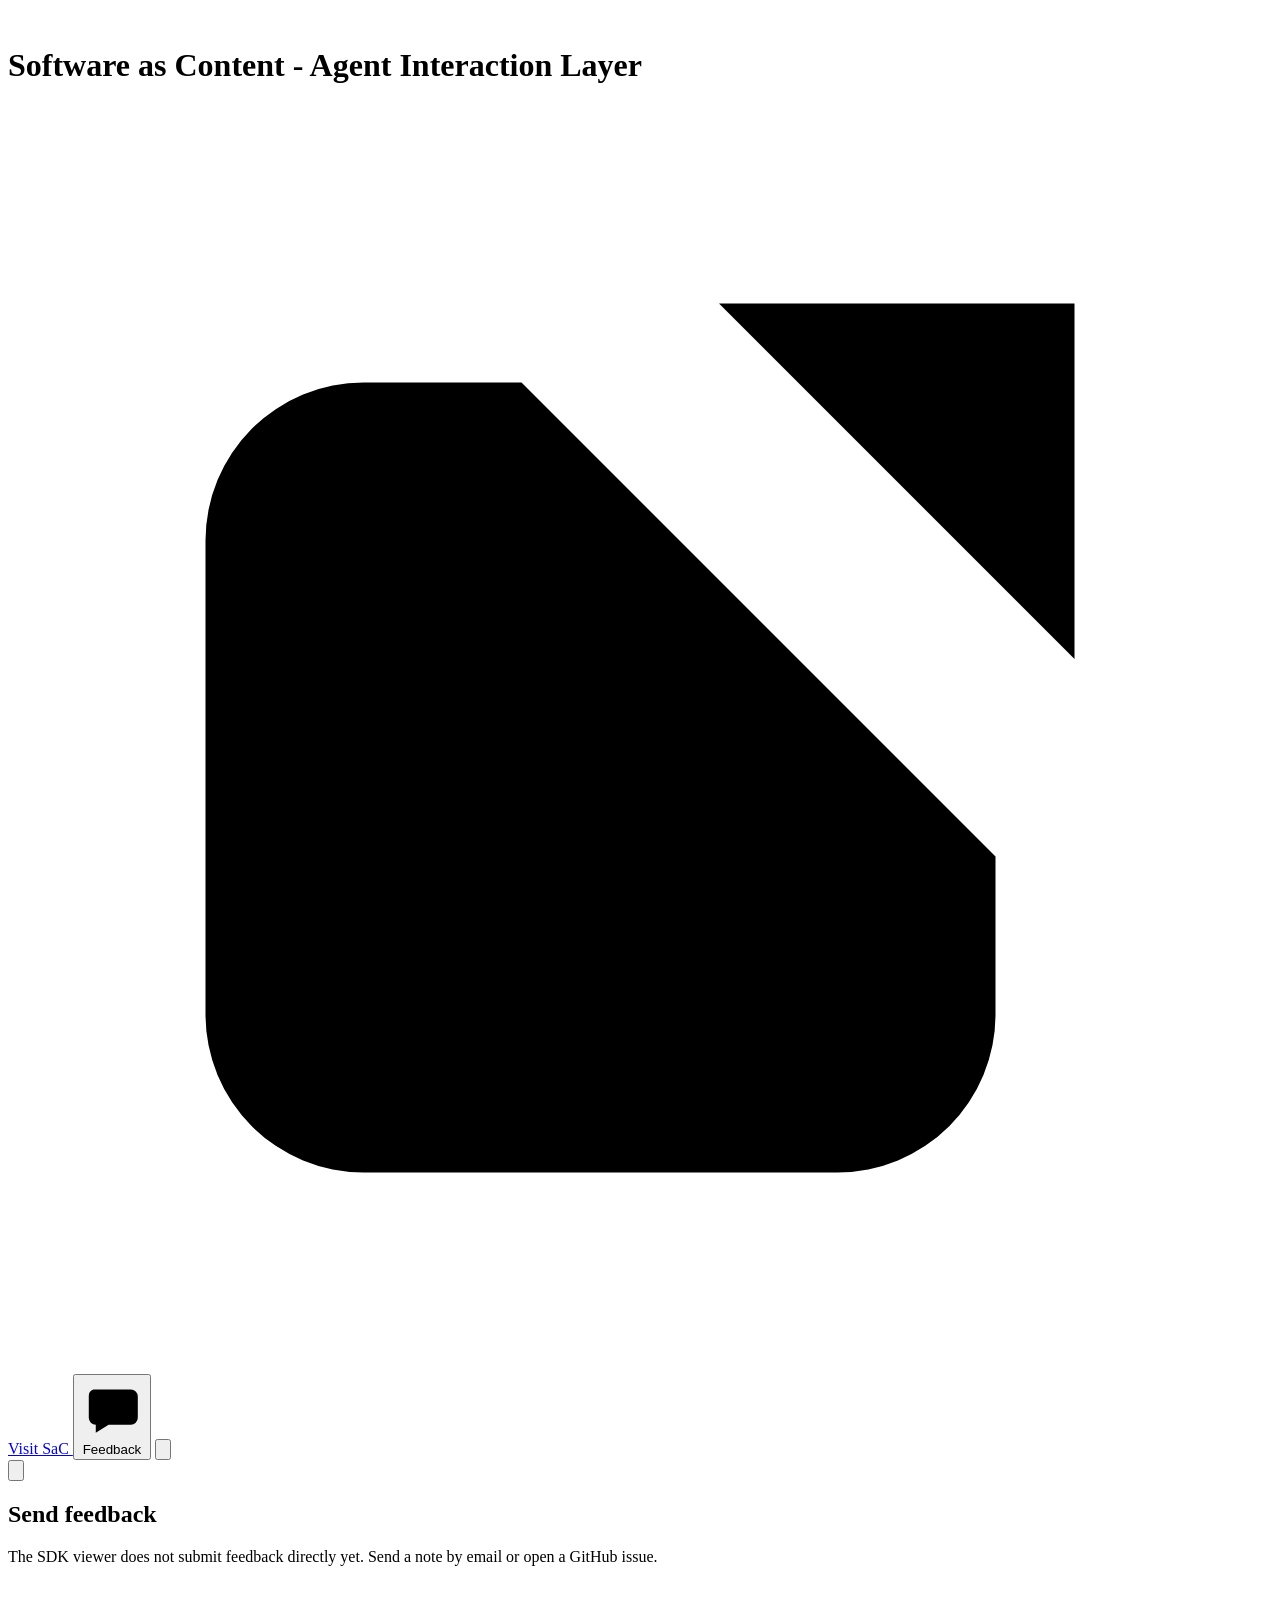
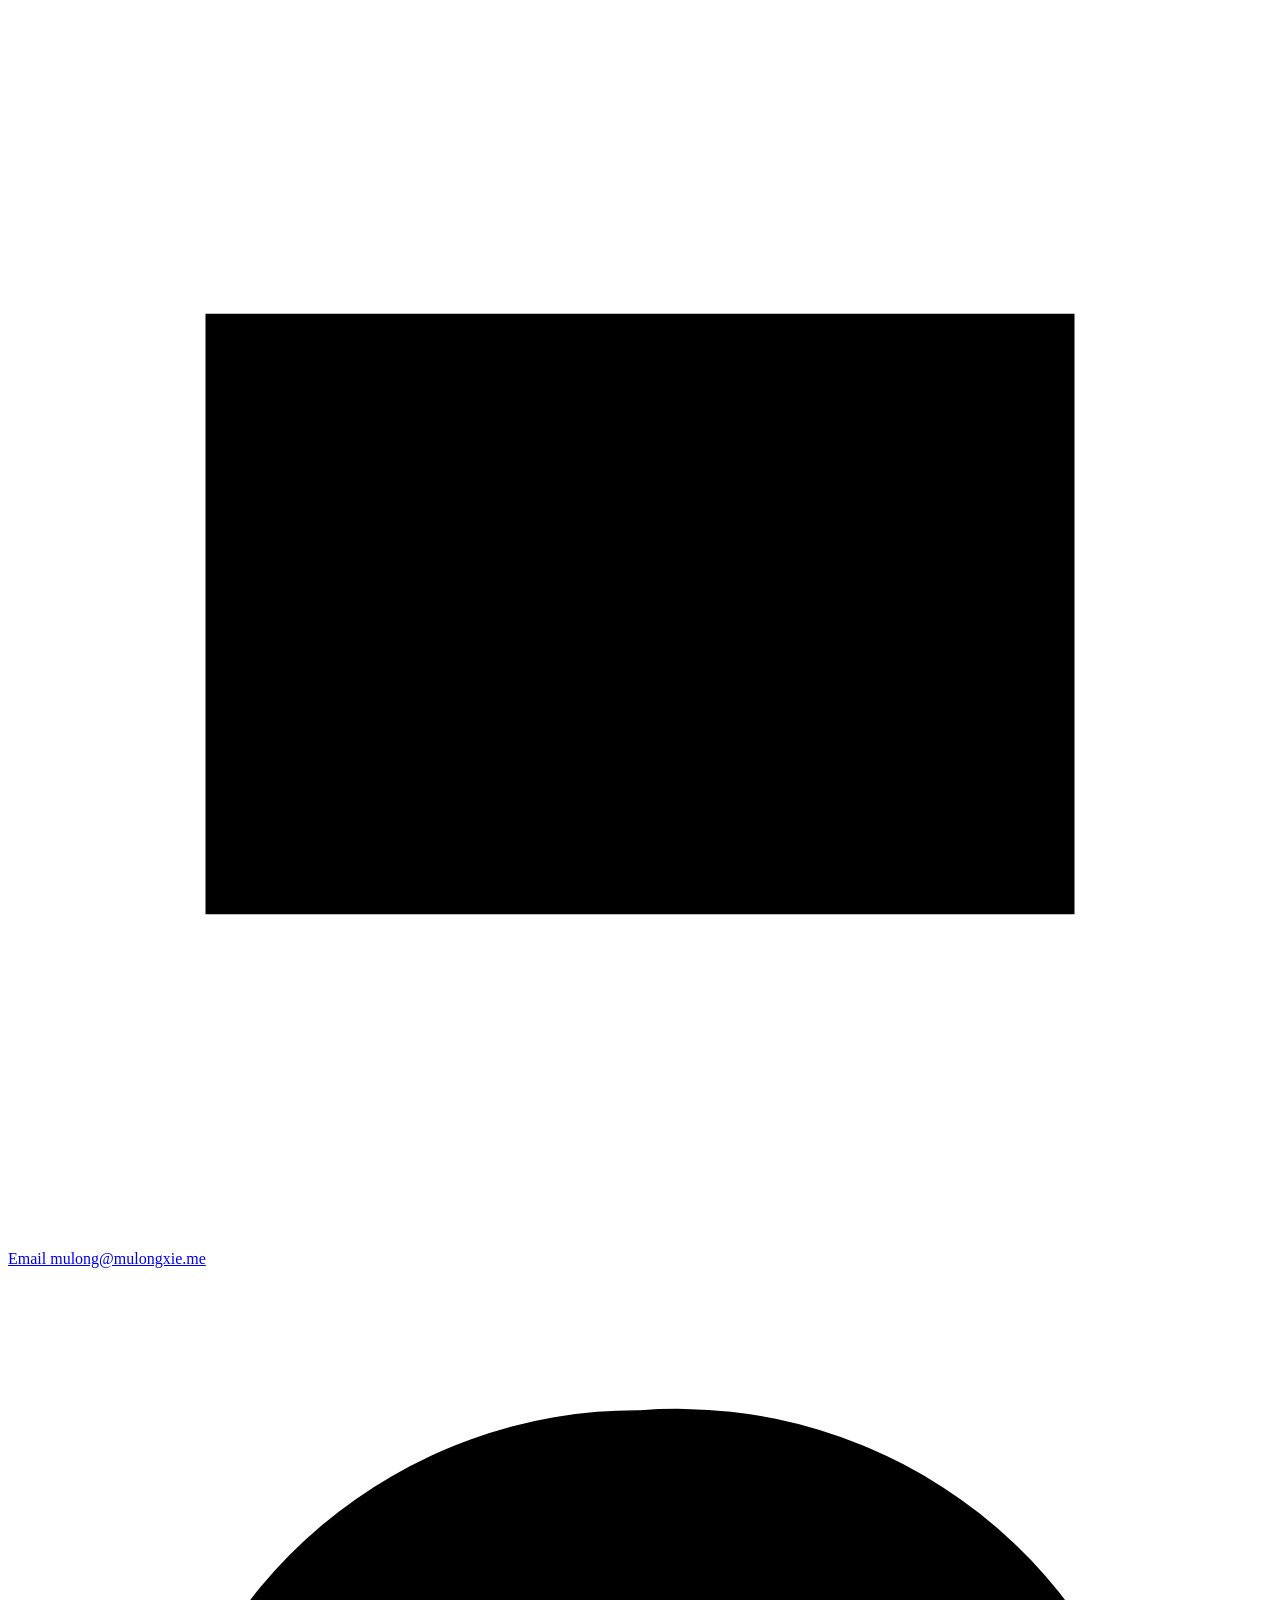
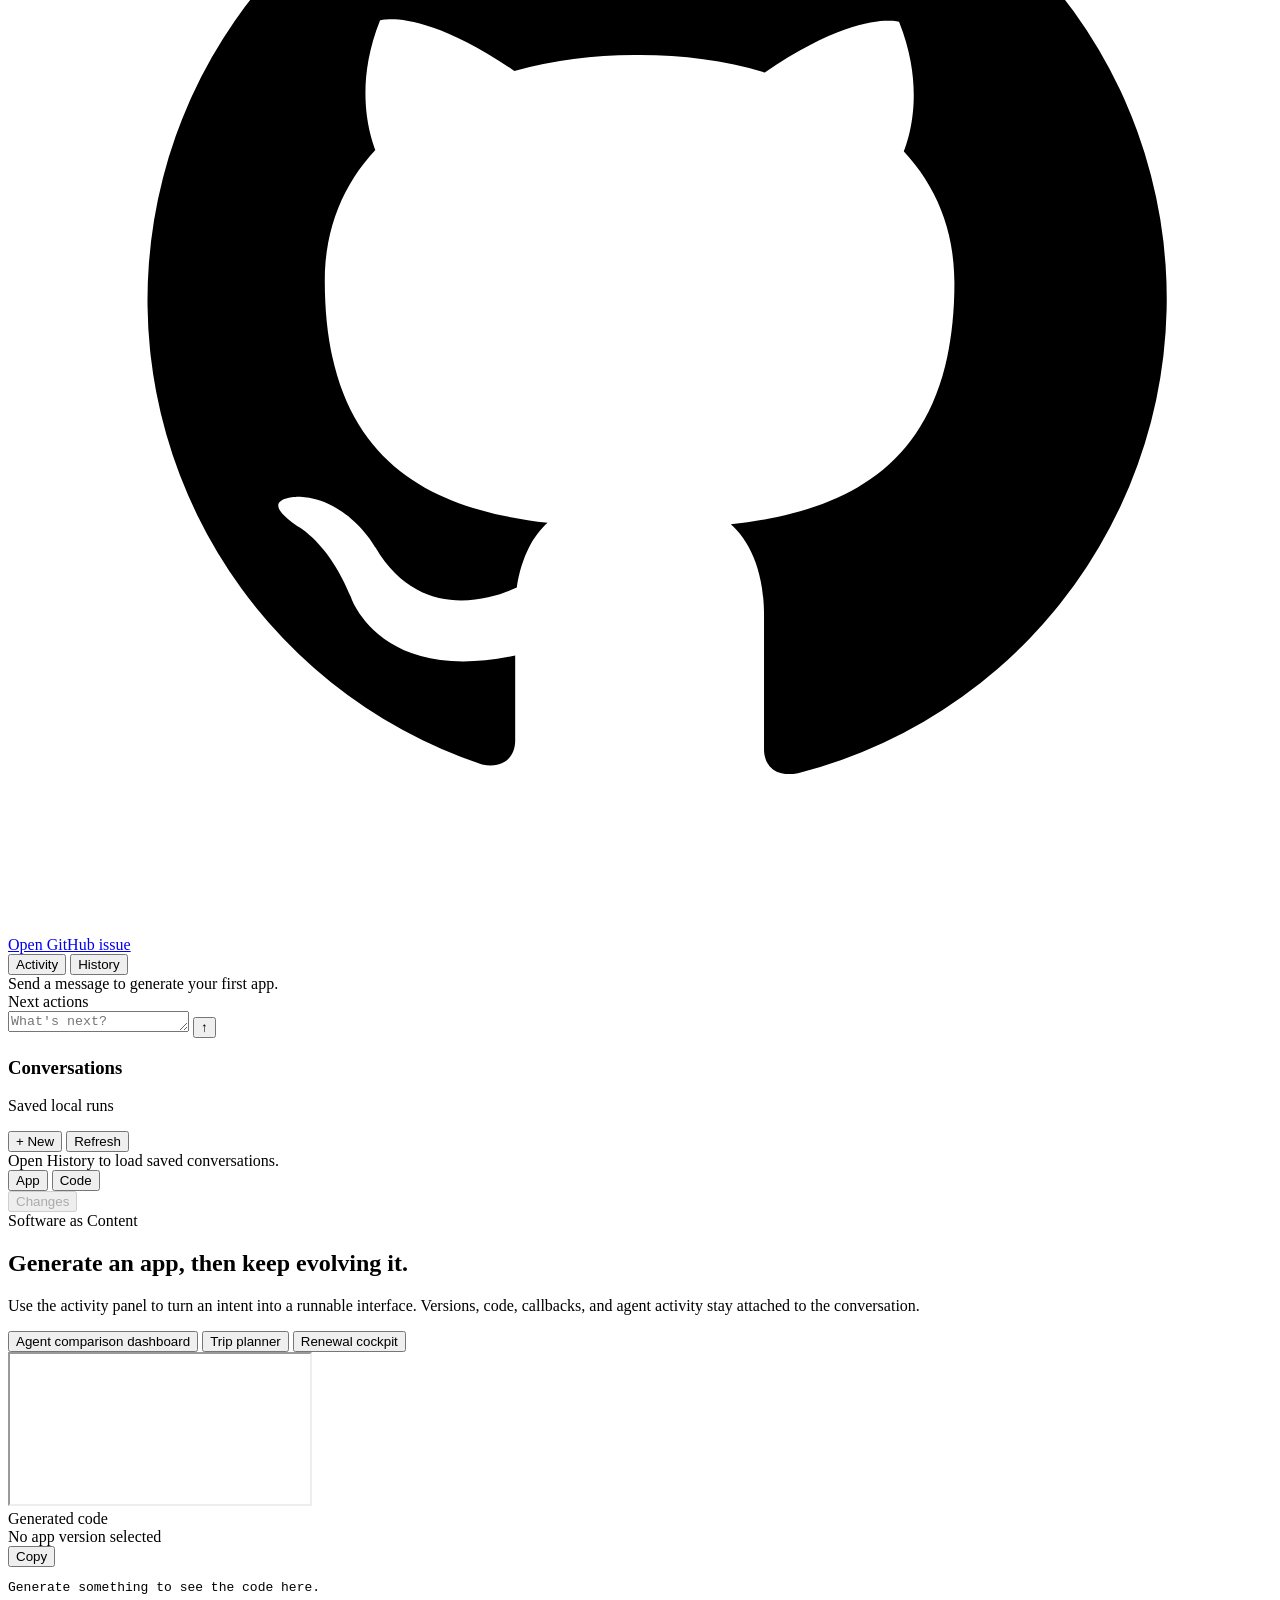
==== src/sac/server/http/static/index.html @ 557011e3 "update cta buttons and ui polish" ====
<!DOCTYPE html>
<html lang="en">
<head>
<meta charset="UTF-8">
<meta name="viewport" content="width=device-width, initial-scale=1.0">
<title>SaC SDK Preview</title>
<link rel="stylesheet" href="/static/index.css">
</head>
<body>

<div class="header">
  <div class="brand">
    <img class="brand-logo" src="/static/logo.png" alt="" aria-hidden="true">
    <h1>Software as Content <span class="brand-subtitle">- Agent Interaction Layer</span></h1>
  </div>
  <div class="header-spacer"></div>
  <div class="header-actions">
    <a class="header-action" href="https://sac.dynsoft.ai" target="_blank" rel="noreferrer">
      <svg class="header-action-icon" viewBox="0 0 16 16" aria-hidden="true">
        <path d="M6.5 3.5h-2a2 2 0 0 0-2 2v6a2 2 0 0 0 2 2h6a2 2 0 0 0 2-2v-2" />
        <path d="M9 2.5h4.5V7" />
        <path d="m8.5 7.5 5-5" />
      </svg>
      Visit SaC
    </a>
    <button class="header-action" id="feedback-open" type="button" aria-label="Send feedback">
      <svg class="header-action-icon" viewBox="0 0 16 16" aria-hidden="true">
        <path d="M3.2 3.2h9.6a1.8 1.8 0 0 1 1.8 1.8v5.5a1.8 1.8 0 0 1-1.8 1.8H7.1l-3.3 2v-2A1.8 1.8 0 0 1 2 10.5V5a1.8 1.8 0 0 1 1.2-1.8Z" />
      </svg>
      Feedback
    </button>
    <button class="sidebar-toggle" id="sidebar-toggle" type="button" title="Hide activity panel" aria-label="Hide activity panel" aria-expanded="true">
      <svg class="panel-toggle-icon" viewBox="0 0 16 16" aria-hidden="true">
        <rect x="2.5" y="3" width="11" height="10" rx="2" />
        <path d="M9.5 3v10" />
        <path class="panel-chevron" d="m6.2 6 2 2-2 2" />
      </svg>
    </button>
  </div>
</div>

<div class="feedback-overlay hidden" id="feedback-modal" role="dialog" aria-modal="true" aria-labelledby="feedback-title">
  <form class="feedback-card" id="feedback-form">
    <button class="feedback-close" id="feedback-close" type="button" aria-label="Close feedback">
      <svg viewBox="0 0 24 24" aria-hidden="true">
        <line x1="18" y1="6" x2="6" y2="18" />
        <line x1="6" y1="6" x2="18" y2="18" />
      </svg>
    </button>
    <div class="feedback-body" id="feedback-body">
      <div class="feedback-heading">
        <h2 id="feedback-title">Send feedback</h2>
        <p>The SDK viewer does not submit feedback directly yet. Send a note by email or open a GitHub issue.</p>
      </div>
      <div class="feedback-contact-links" aria-label="Feedback channels">
        <a href="mailto:mulong@mulongxie.me" id="feedback-email-link">
          <svg viewBox="0 0 16 16" aria-hidden="true">
            <path d="M2.5 4.2h11v7.6h-11z" />
            <path d="m3 4.7 5 4 5-4" />
          </svg>
          Email mulong@mulongxie.me
        </a>
        <a href="https://github.com/Software-As-Content/software-as-content-sdk/issues" target="_blank" rel="noreferrer">
          <svg viewBox="0 0 16 16" aria-hidden="true">
            <path d="M8 1.8a6.2 6.2 0 0 0-2 12.08c.31.06.42-.13.42-.3v-1.08c-1.72.37-2.08-.74-2.08-.74-.28-.7-.68-.9-.68-.9-.56-.38.04-.37.04-.37.62.04.95.64.95.64.55.94 1.44.67 1.79.51.06-.4.22-.67.39-.82-1.37-.16-2.82-.69-2.82-3.06 0-.68.24-1.23.64-1.66-.06-.16-.28-.79.06-1.64 0 0 .52-.17 1.7.64A5.8 5.8 0 0 1 8 4.9c.54 0 1.08.07 1.58.22 1.18-.81 1.7-.64 1.7-.64.34.85.12 1.48.06 1.64.4.43.64.98.64 1.66 0 2.38-1.45 2.9-2.83 3.06.22.19.42.57.42 1.15v1.7c0 .17.11.36.43.3A6.2 6.2 0 0 0 8 1.8Z" />
          </svg>
          Open GitHub issue
        </a>
      </div>
    </div>
  </form>
</div>

<div class="main">
  <div class="sidebar-resizer" id="sidebar-resizer" aria-hidden="true"></div>
  <div class="sidebar">
    <div class="tab-bar">
      <button class="tab active" data-tab="chat" type="button" aria-selected="true">Activity</button>
      <button class="tab" data-tab="conversations" type="button" aria-selected="false">History</button>
    </div>

    <!-- Activity tab -->
    <div class="tab-content tab-content-active" id="tab-chat">
      <div class="chat-area" id="chat-area">
        <div class="chat-msg system">
          <div class="chat-bubble">Send a message to generate your first app.</div>
        </div>
      </div>
      <div class="status hidden" id="status-bar"></div>
      <div class="suggestions hidden" id="suggestions-area">
        <span class="suggestions-label">Next actions</span>
        <div id="suggestions-list"></div>
      </div>
      <div class="input-area">
        <div class="input-wrapper">
          <textarea id="intent" placeholder="What's next?" rows="1"></textarea>
          <button class="send-btn-inline" id="send-btn" type="button" title="Send">↑</button>
        </div>
      </div>
    </div>

    <!-- History tab -->
    <div class="tab-content hidden" id="tab-conversations">
      <div class="api-panel">
        <div class="panel-heading">
          <div>
            <h3>Conversations</h3>
            <p>Saved local runs</p>
          </div>
          <div class="panel-actions">
            <button class="btn btn-secondary btn-sm" id="new-conv-btn" title="New conversation">+ New</button>
            <button class="btn btn-secondary btn-sm" onclick="loadConversations()">Refresh</button>
          </div>
        </div>
        <div id="conv-list">
          <div class="empty-list">Open History to load saved conversations.</div>
        </div>
      </div>
    </div>
  </div>

  <div class="preview-area">
    <div class="preview-toolbar">
      <div class="preview-tabs" id="preview-tabs">
        <button class="preview-tab active" data-ptab="app" type="button" aria-selected="true">App</button>
        <button class="preview-tab" data-ptab="code" type="button" aria-selected="false">Code</button>
      </div>
      <button class="preview-context-action changes-btn changes-btn-empty" id="show-changes-btn" type="button" disabled>Changes</button>
    </div>
    <div class="loading" id="placeholder">
      <div class="empty-hero">
        <div class="empty-hero-kicker">Software as Content</div>
        <h2>Generate an app, then keep evolving it.</h2>
        <p>Use the activity panel to turn an intent into a runnable interface. Versions, code, callbacks, and agent activity stay attached to the conversation.</p>
        <div class="example-prompts" id="example-prompts">
          <button type="button" data-prompt="Build a compact dashboard for comparing three AI coding agents across cost, latency, and strengths.">Agent comparison dashboard</button>
          <button type="button" data-prompt="Create a 3-day Kyoto itinerary planner with neighborhoods, food picks, and a map-like day structure.">Trip planner</button>
          <button type="button" data-prompt="Make a customer success cockpit for an account renewal review, with risks, next actions, and timeline.">Renewal cockpit</button>
        </div>
      </div>
    </div>
    <div class="preview-notice hidden" id="preview-notice"></div>
    <iframe id="preview" class="hidden"></iframe>
    <div class="preview-code-panel hidden" id="preview-code-panel">
      <div class="code-toolbar">
        <div>
          <div class="code-toolbar-title">Generated code</div>
          <div class="code-toolbar-meta" id="code-meta">No app version selected</div>
        </div>
        <div class="code-toolbar-actions">
          <button class="btn btn-secondary btn-sm" id="copy-code-btn" type="button">Copy</button>
        </div>
      </div>
      <pre id="code-display" class="code-display">Generate something to see the code here.</pre>
    </div>
  </div>
</div>

<!-- Load Babel in parent for streaming transpile checks -->
<script src="https://unpkg.com/@babel/standalone@7.26.10/babel.min.js"></script>

<script type="module" src="/static/index.js"></script>
</body>
</html>
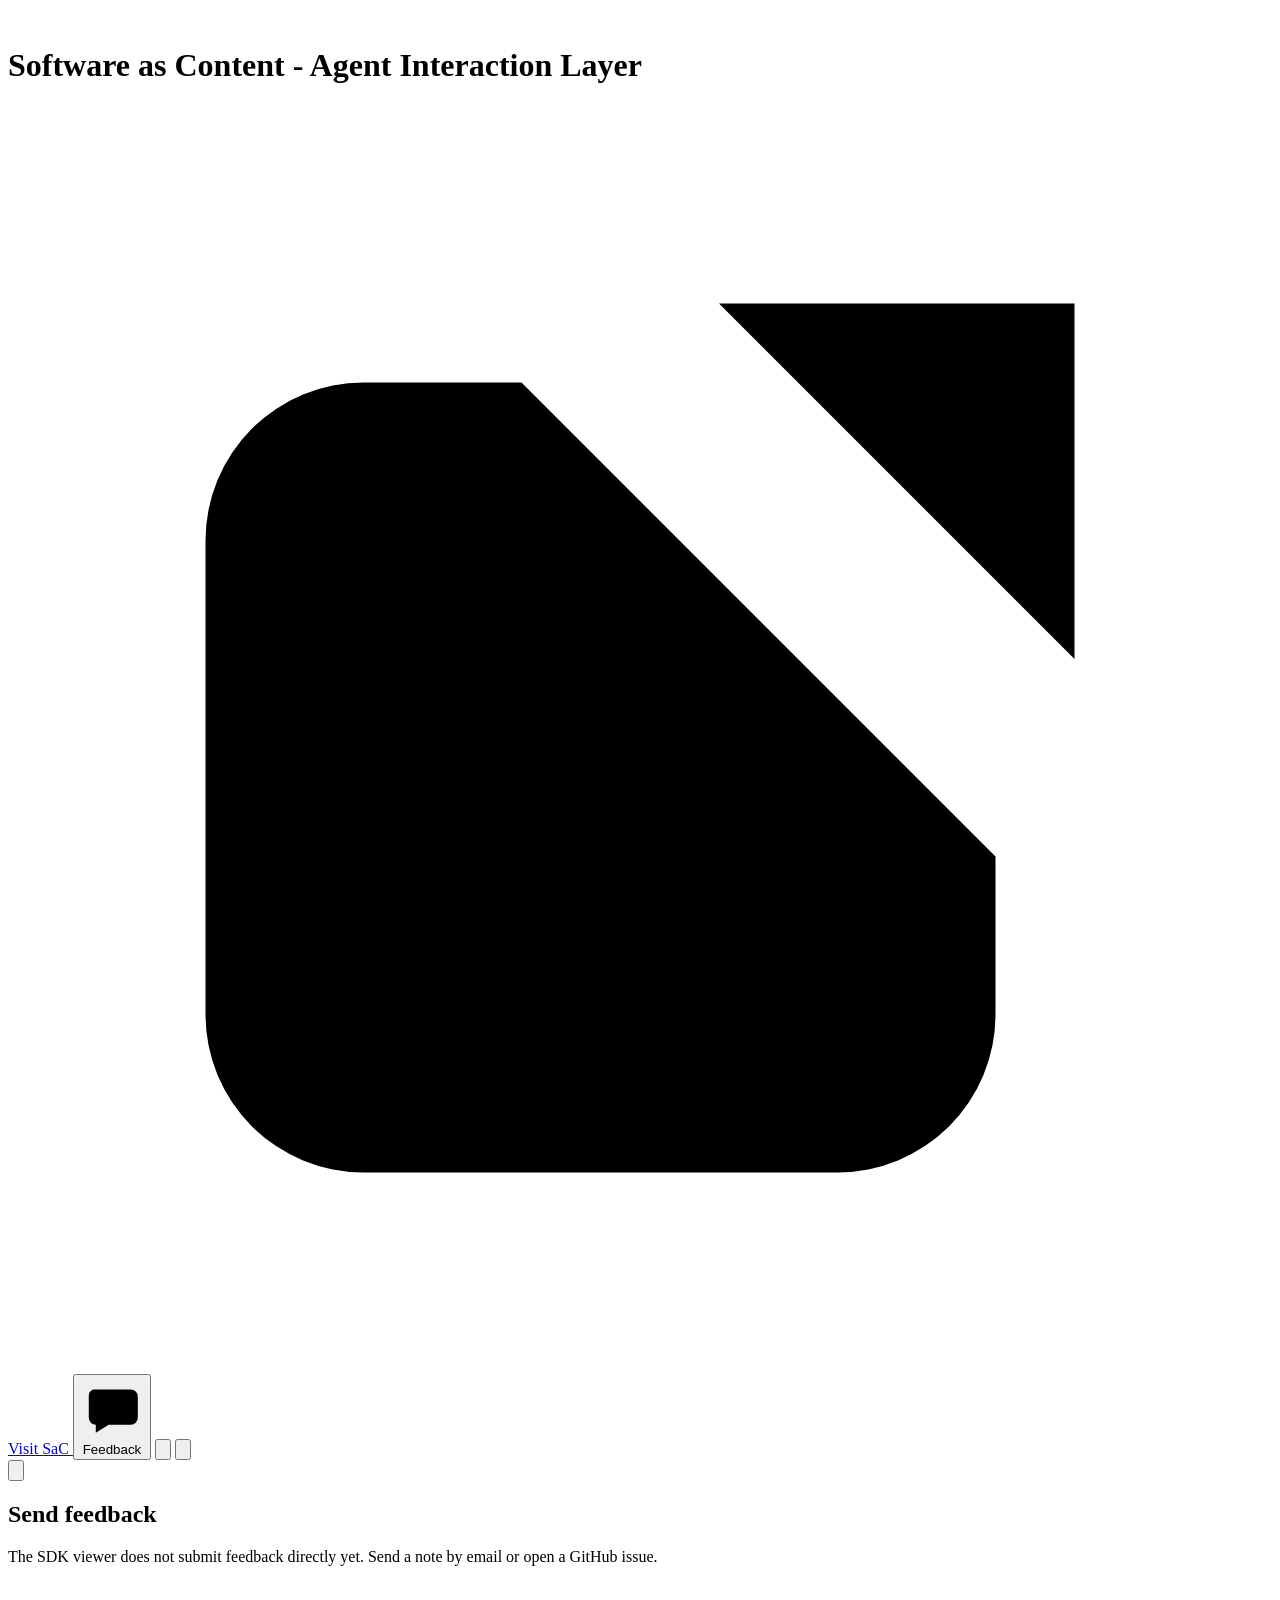
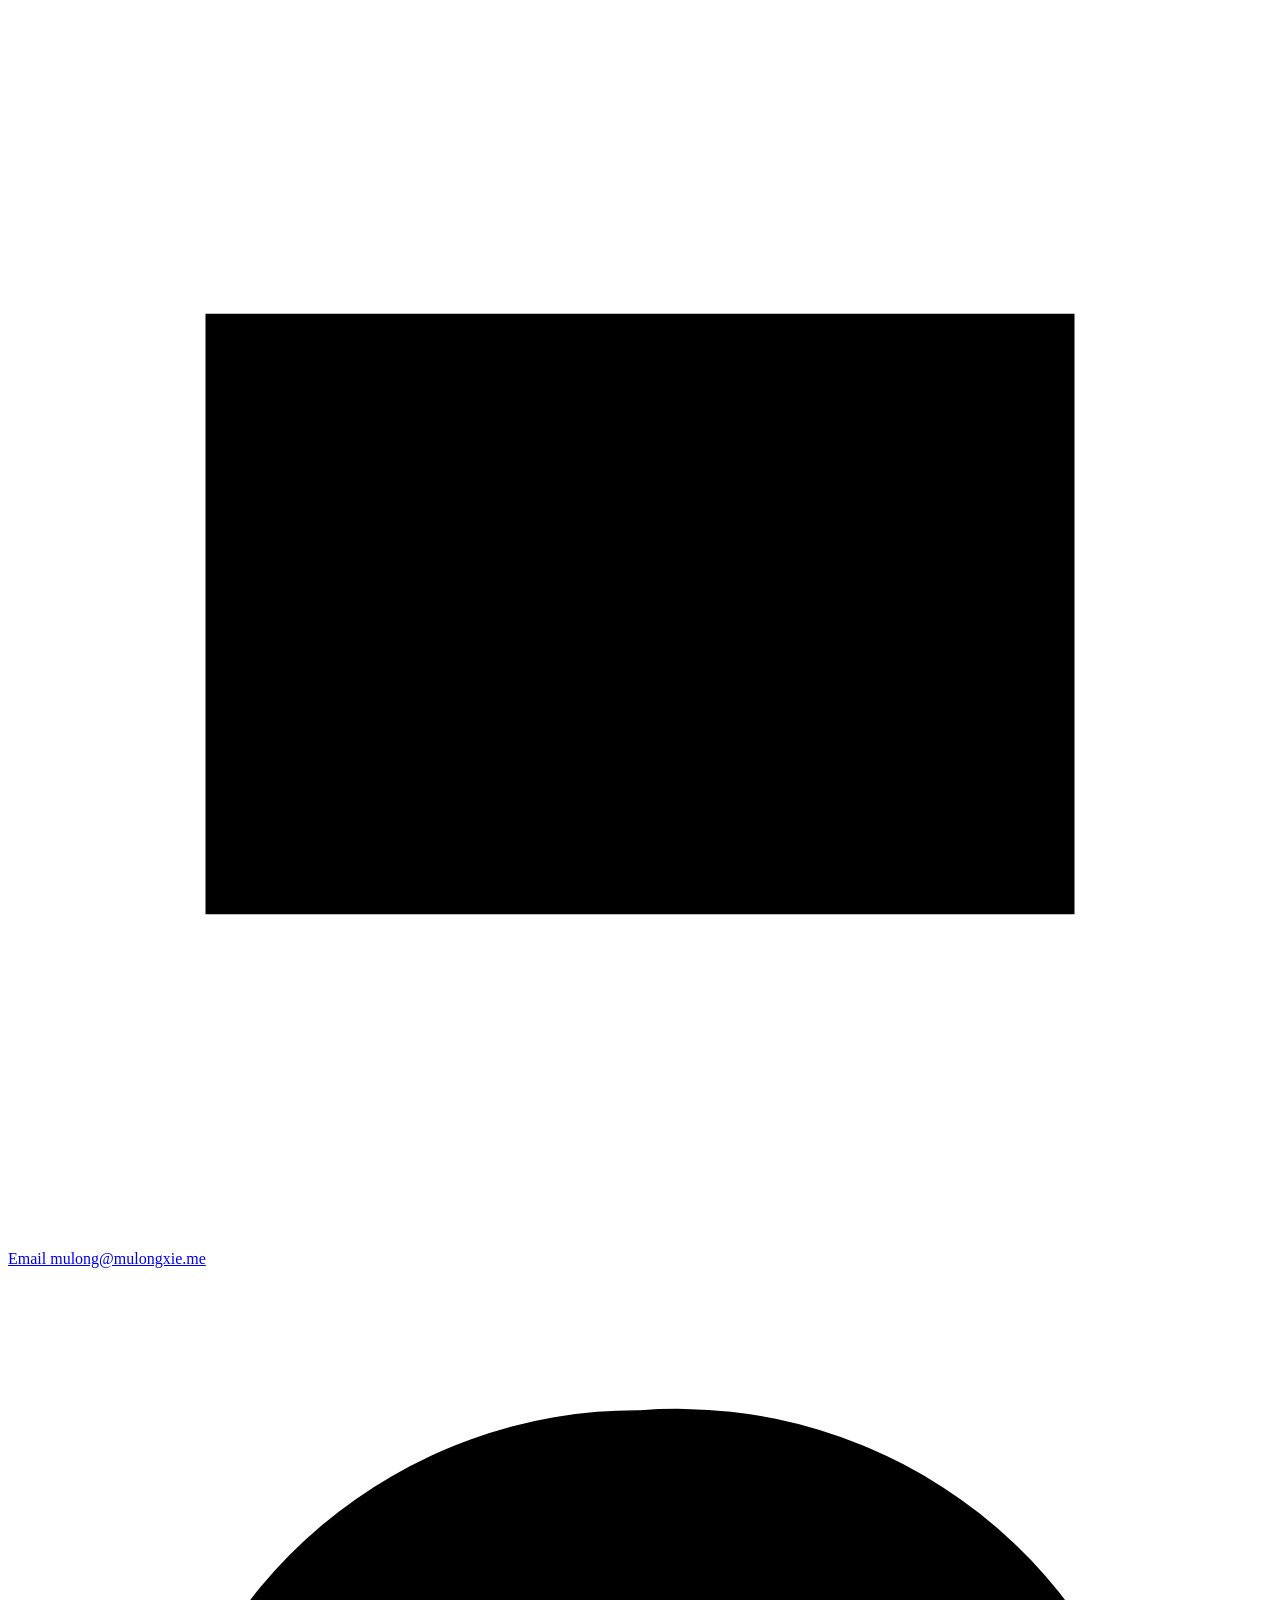
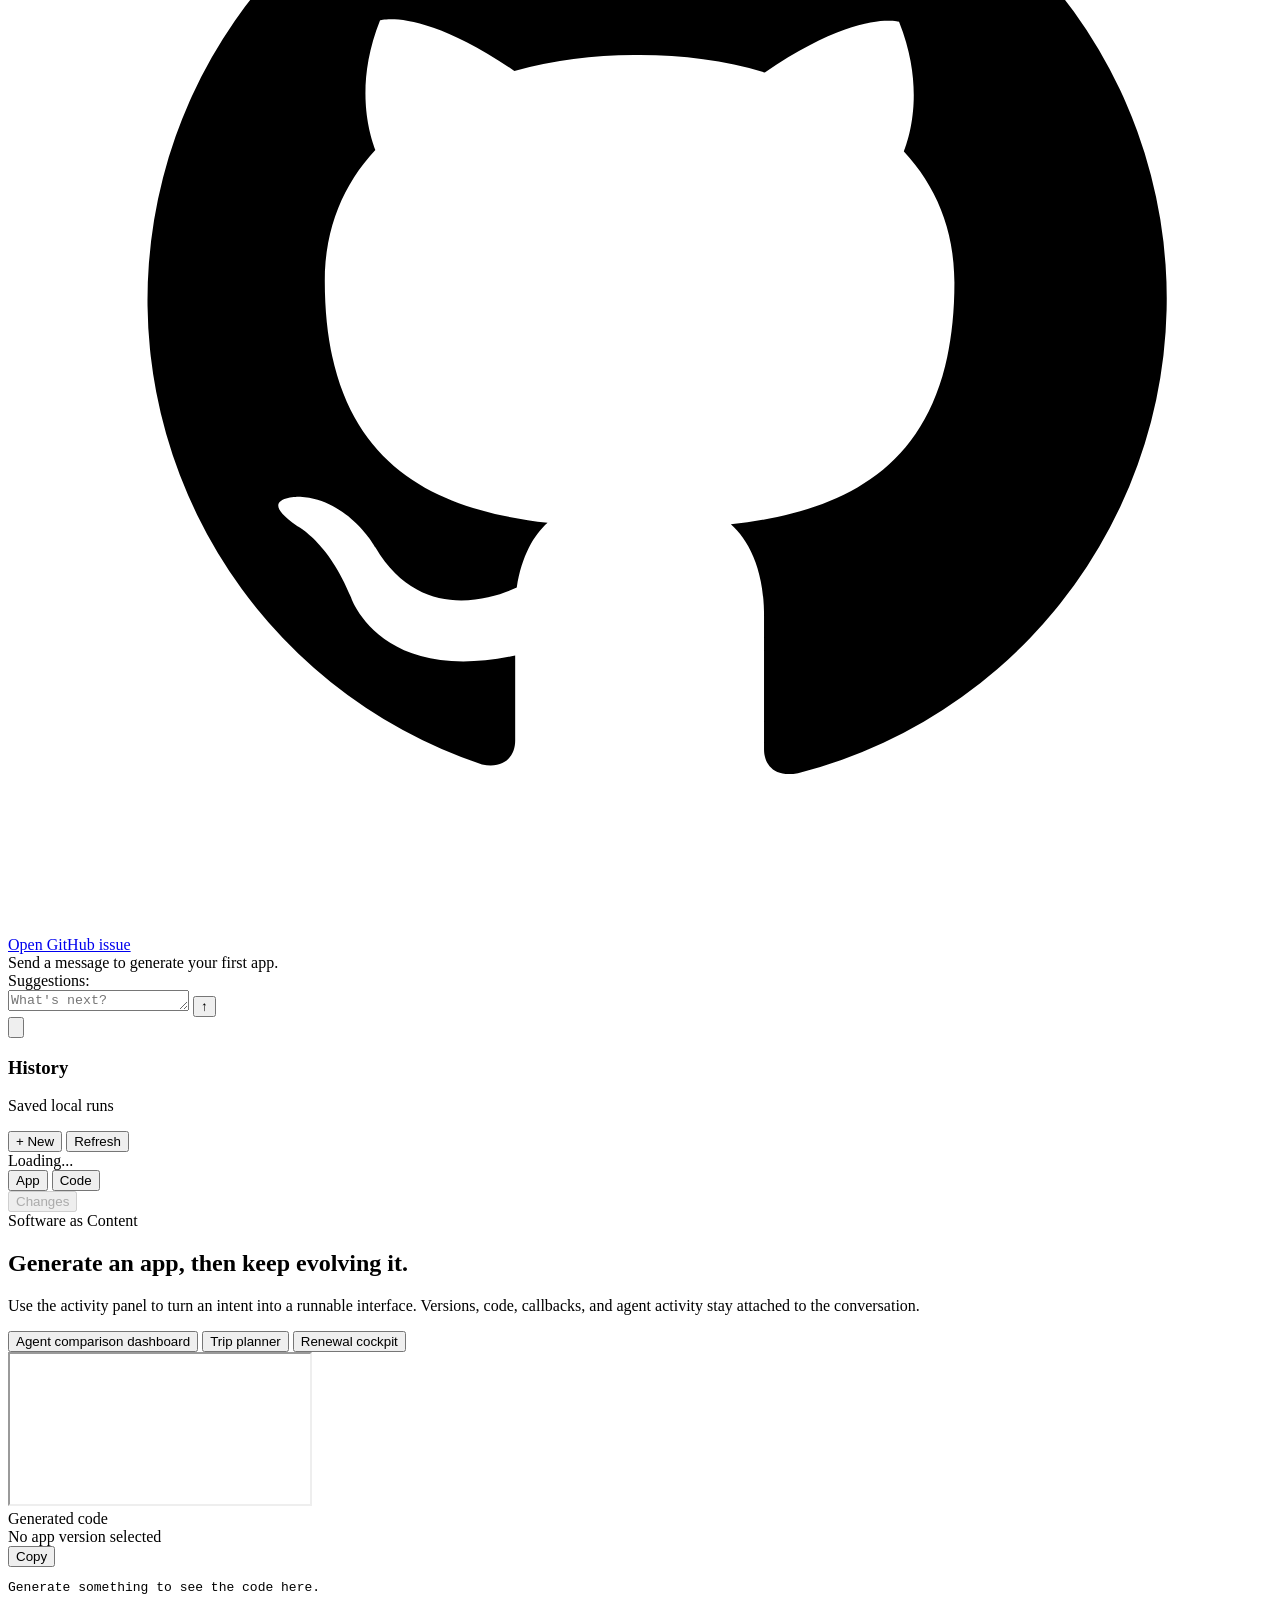
==== commit ada8ee98: "move history to button and icon" ====
--- a/src/sac/server/http/static/index.html
+++ b/src/sac/server/http/static/index.html
@@ -28,6 +28,11 @@
         <path d="M3.2 3.2h9.6a1.8 1.8 0 0 1 1.8 1.8v5.5a1.8 1.8 0 0 1-1.8 1.8H7.1l-3.3 2v-2A1.8 1.8 0 0 1 2 10.5V5a1.8 1.8 0 0 1 1.2-1.8Z" />
       </svg>
       Feedback
+    </button>
+    <button class="header-action" id="history-btn" type="button" aria-label="History">
+      <svg class="header-action-icon" viewBox="0 0 24 24" aria-hidden="true">
+        <circle cx="12" cy="12" r="10"/><polyline points="12 6 12 12 16 14"/>
+      </svg>
     </button>
     <button class="sidebar-toggle" id="sidebar-toggle" type="button" title="Hide activity panel" aria-label="Hide activity panel" aria-expanded="true">
       <svg class="panel-toggle-icon" viewBox="0 0 16 16" aria-hidden="true">
@@ -74,37 +79,32 @@
 <div class="main">
   <div class="sidebar-resizer" id="sidebar-resizer" aria-hidden="true"></div>
   <div class="sidebar">
-    <div class="tab-bar">
-      <button class="tab active" data-tab="chat" type="button" aria-selected="true">Activity</button>
-      <button class="tab" data-tab="conversations" type="button" aria-selected="false">History</button>
+    <div class="chat-area" id="chat-area">
+      <div class="chat-msg system">
+        <div class="chat-bubble">Send a message to generate your first app.</div>
+      </div>
     </div>
-
-    <!-- Activity tab -->
-    <div class="tab-content tab-content-active" id="tab-chat">
-      <div class="chat-area" id="chat-area">
-        <div class="chat-msg system">
-          <div class="chat-bubble">Send a message to generate your first app.</div>
-        </div>
-      </div>
-      <div class="status hidden" id="status-bar"></div>
-      <div class="suggestions hidden" id="suggestions-area">
-        <span class="suggestions-label">Next actions</span>
-        <div id="suggestions-list"></div>
-      </div>
-      <div class="input-area">
-        <div class="input-wrapper">
-          <textarea id="intent" placeholder="What's next?" rows="1"></textarea>
-          <button class="send-btn-inline" id="send-btn" type="button" title="Send">↑</button>
-        </div>
+    <div class="status hidden" id="status-bar"></div>
+    <div class="suggestions hidden" id="suggestions-area">
+      <span class="suggestions-label">Suggestions:</span>
+      <div id="suggestions-list"></div>
+    </div>
+    <div class="input-area">
+      <div class="input-wrapper">
+        <textarea id="intent" placeholder="What's next?" rows="1"></textarea>
+        <button class="send-btn-inline" id="send-btn" type="button" title="Send">↑</button>
       </div>
     </div>
 
-    <!-- History tab -->
-    <div class="tab-content hidden" id="tab-conversations">
-      <div class="api-panel">
+    <!-- History modal -->
+    <div class="history-overlay hidden" id="history-modal">
+      <div class="history-card">
+        <button class="feedback-close" id="history-close" type="button" aria-label="Close">
+          <svg viewBox="0 0 24 24"><line x1="18" y1="6" x2="6" y2="18"/><line x1="6" y1="6" x2="18" y2="18"/></svg>
+        </button>
         <div class="panel-heading">
           <div>
-            <h3>Conversations</h3>
+            <h3>History</h3>
             <p>Saved local runs</p>
           </div>
           <div class="panel-actions">
@@ -112,8 +112,8 @@
             <button class="btn btn-secondary btn-sm" onclick="loadConversations()">Refresh</button>
           </div>
         </div>
-        <div id="conv-list">
-          <div class="empty-list">Open History to load saved conversations.</div>
+        <div id="conv-list" class="history-list">
+          <div class="empty-list">Loading...</div>
         </div>
       </div>
     </div>
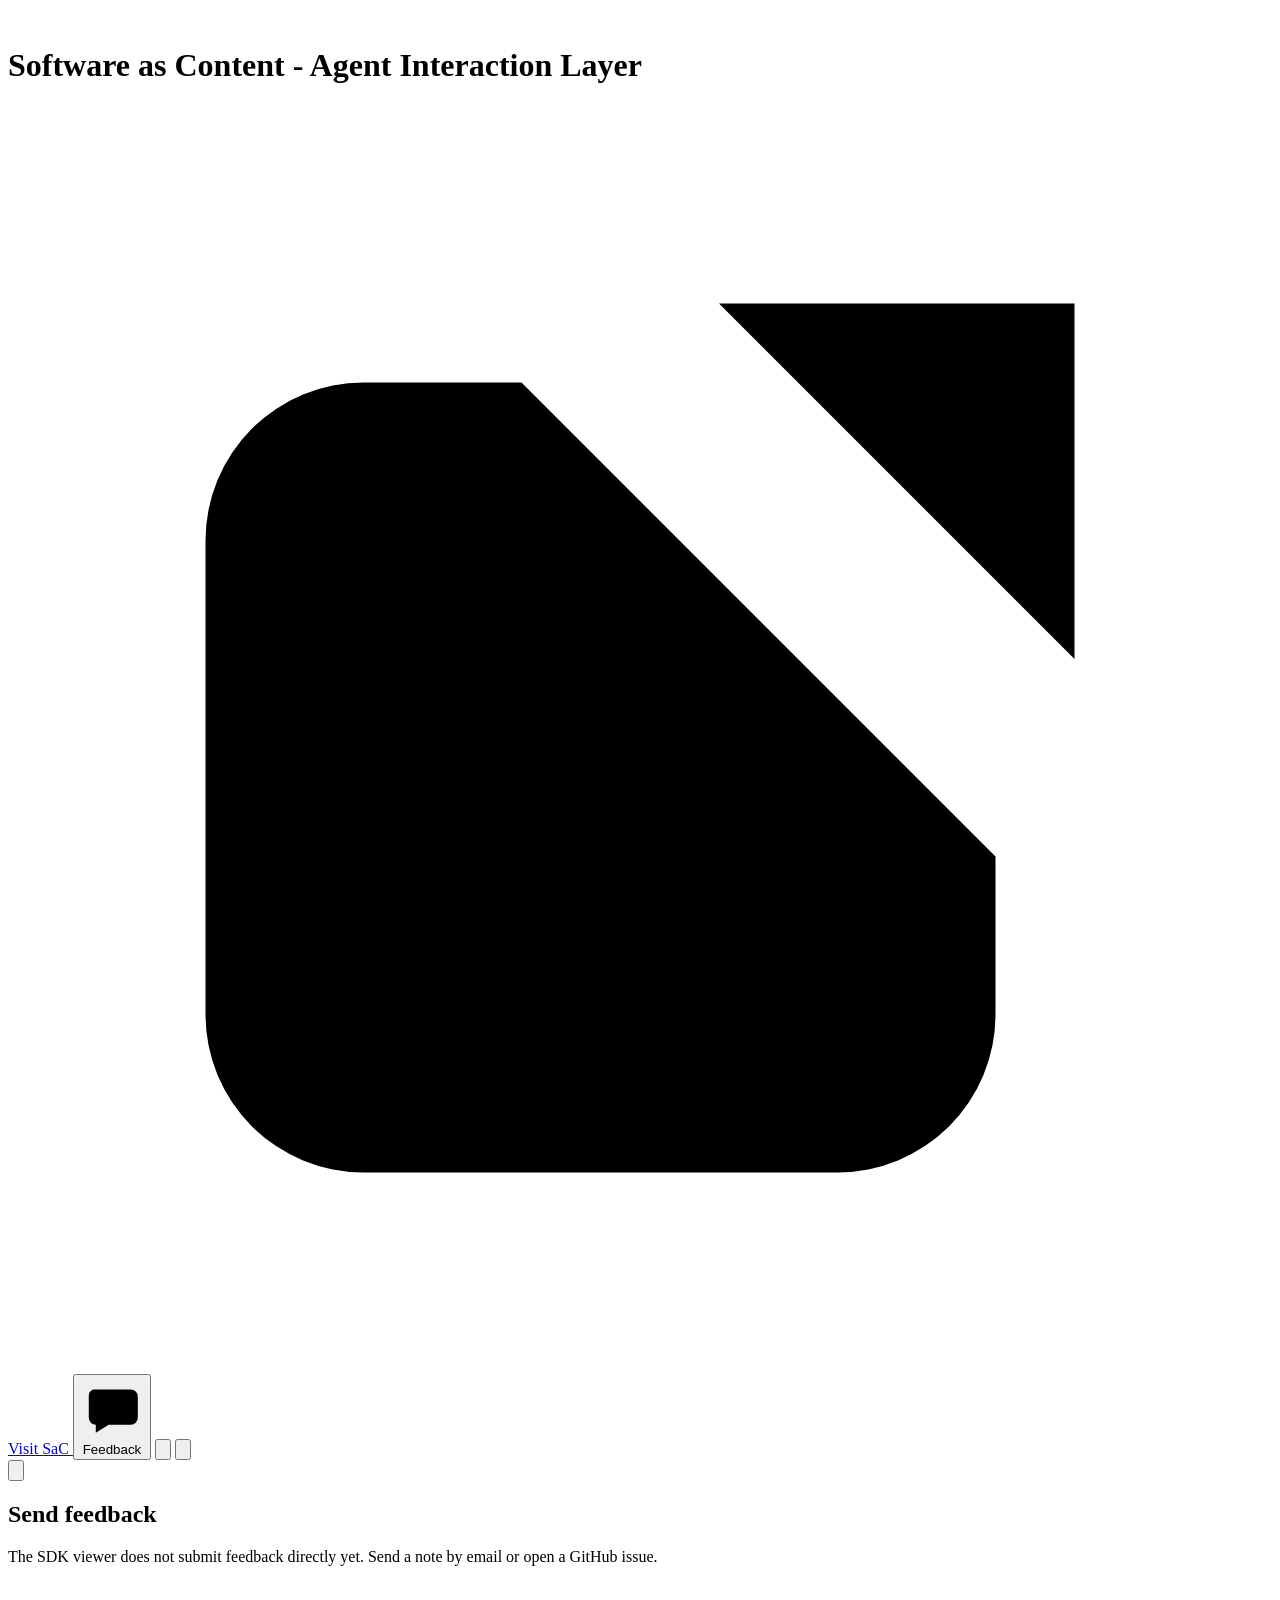
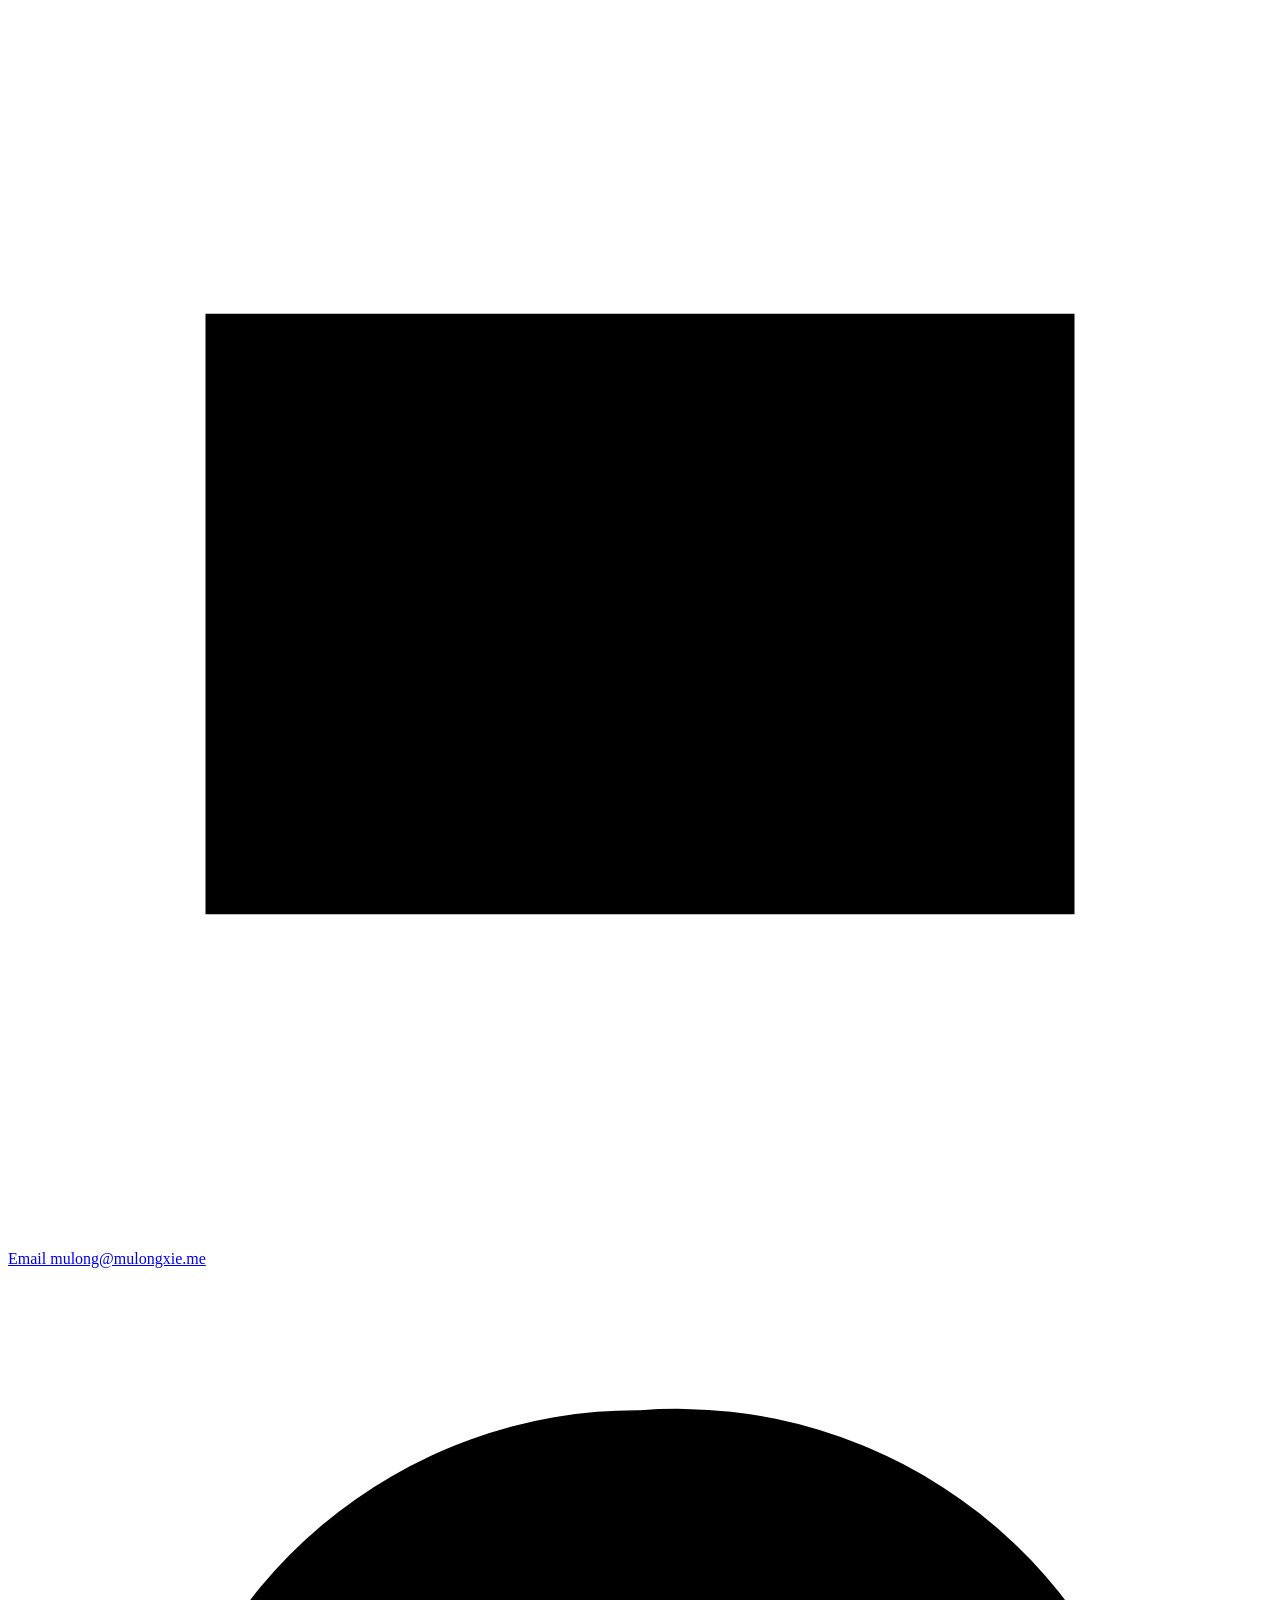
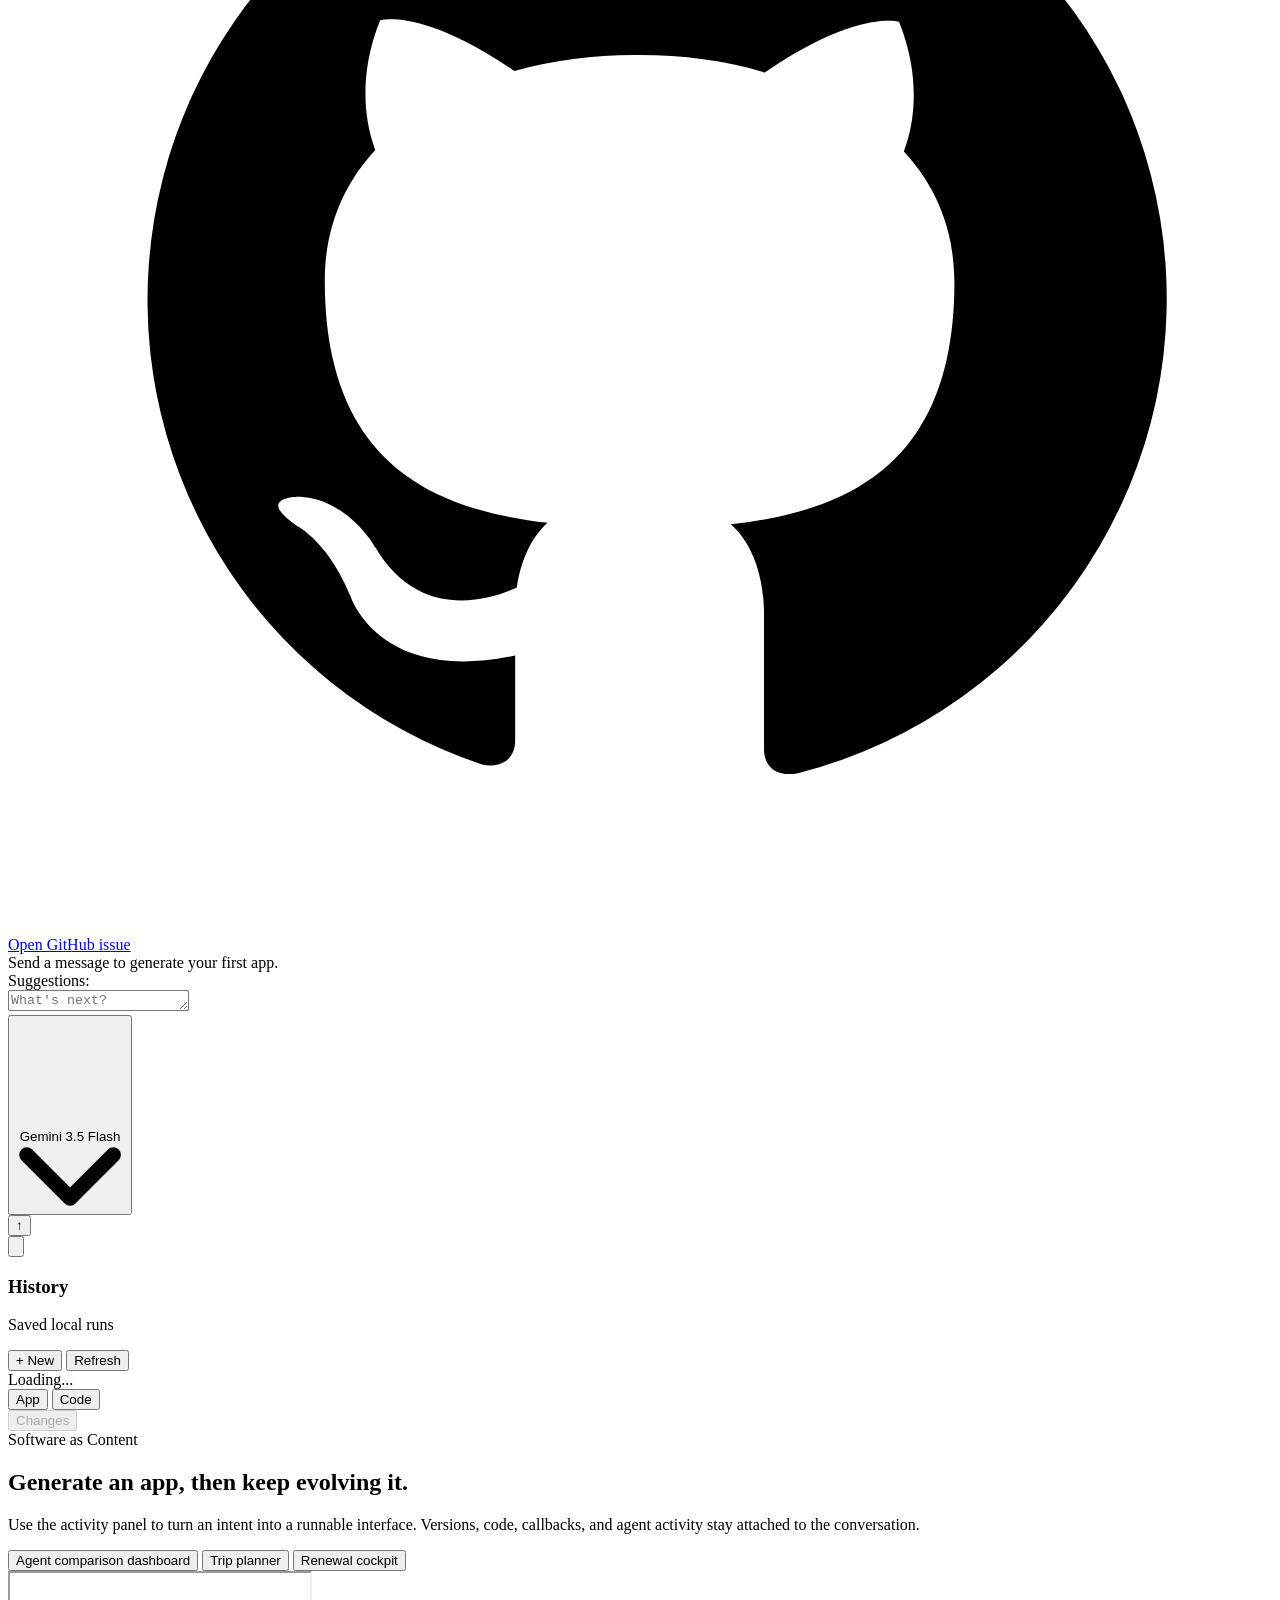
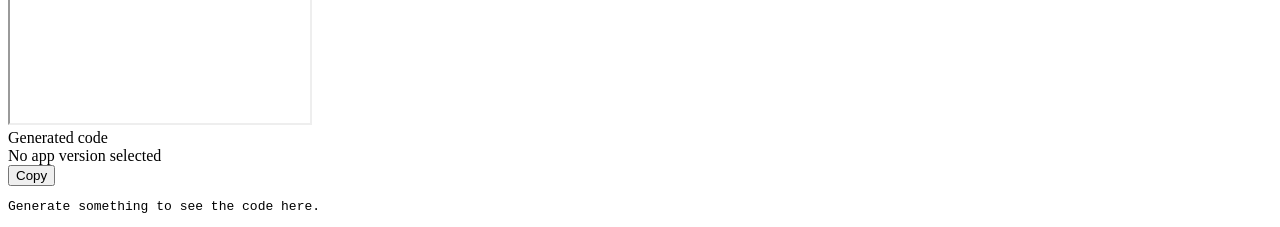
==== commit 8036308d: "add model selector and update models" ====
--- a/src/sac/server/http/static/index.html
+++ b/src/sac/server/http/static/index.html
@@ -9,10 +9,10 @@
 <body>
 
 <div class="header">
-  <div class="brand">
+  <a class="brand" href="/" style="text-decoration:none;color:inherit;">
     <img class="brand-logo" src="/static/logo.png" alt="" aria-hidden="true">
     <h1>Software as Content <span class="brand-subtitle">- Agent Interaction Layer</span></h1>
-  </div>
+  </a>
   <div class="header-spacer"></div>
   <div class="header-actions">
     <a class="header-action" href="https://sac.dynsoft.ai" target="_blank" rel="noreferrer">
@@ -84,14 +84,28 @@
         <div class="chat-bubble">Send a message to generate your first app.</div>
       </div>
     </div>
-    <div class="status hidden" id="status-bar"></div>
     <div class="suggestions hidden" id="suggestions-area">
       <span class="suggestions-label">Suggestions:</span>
       <div id="suggestions-list"></div>
     </div>
+    <div class="status-anchor">
+      <div class="status hidden" id="status-bar"></div>
+    </div>
     <div class="input-area">
       <div class="input-wrapper">
-        <textarea id="intent" placeholder="What's next?" rows="1"></textarea>
+        <div class="input-main">
+          <textarea id="intent" placeholder="What's next?" rows="1"></textarea>
+          <div class="input-meta">
+            <button class="model-selector" id="model-selector" type="button" title="Switch model">
+              <svg class="model-selector-icon" viewBox="0 0 16 16" aria-hidden="true">
+                <path d="M4.2 5.2h7.6M4.2 8h7.6M4.2 10.8h4.6" />
+              </svg>
+              <span id="model-selector-label">Gemini 3.5 Flash</span>
+              <svg class="model-selector-chevron" viewBox="0 0 10 6" aria-hidden="true"><path d="M1 1l4 4 4-4" fill="none" stroke="currentColor" stroke-width="1.4" stroke-linecap="round" stroke-linejoin="round"/></svg>
+            </button>
+            <div class="model-dropdown hidden" id="model-dropdown"></div>
+          </div>
+        </div>
         <button class="send-btn-inline" id="send-btn" type="button" title="Send">↑</button>
       </div>
     </div>
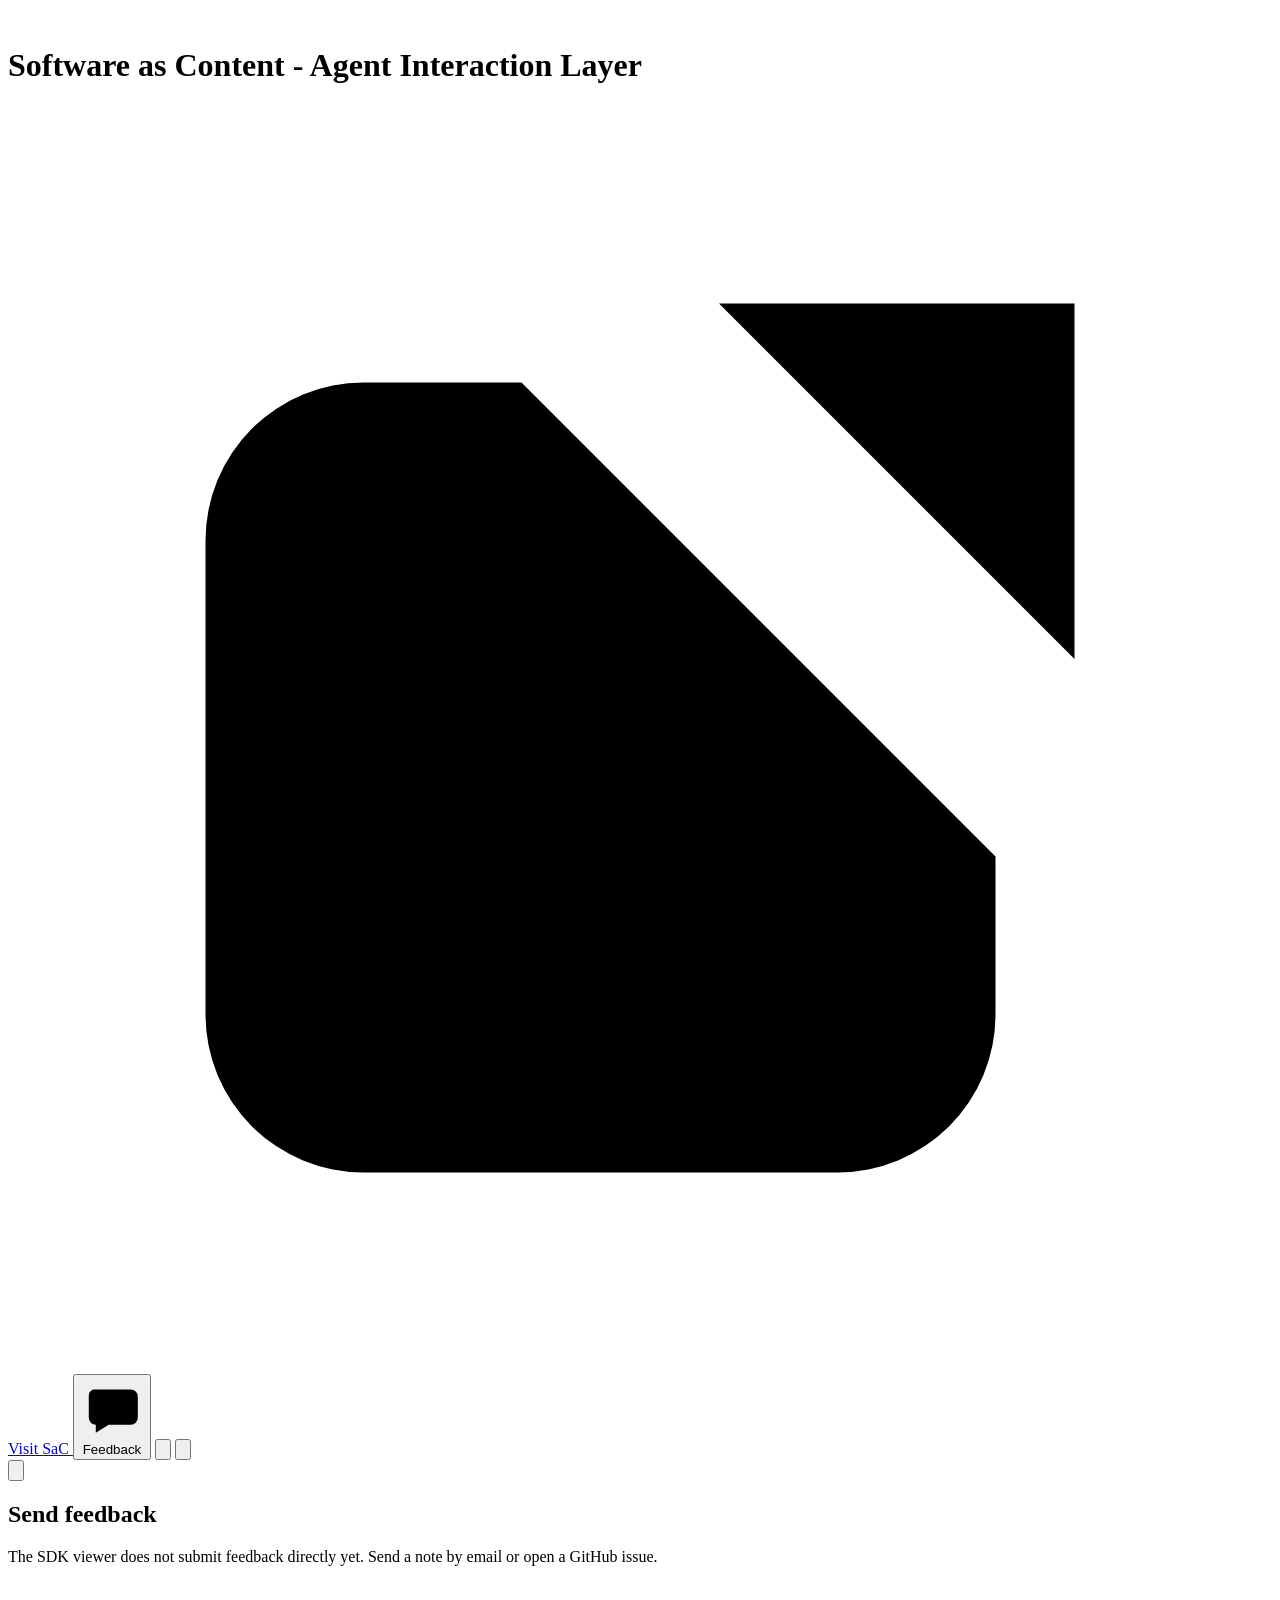
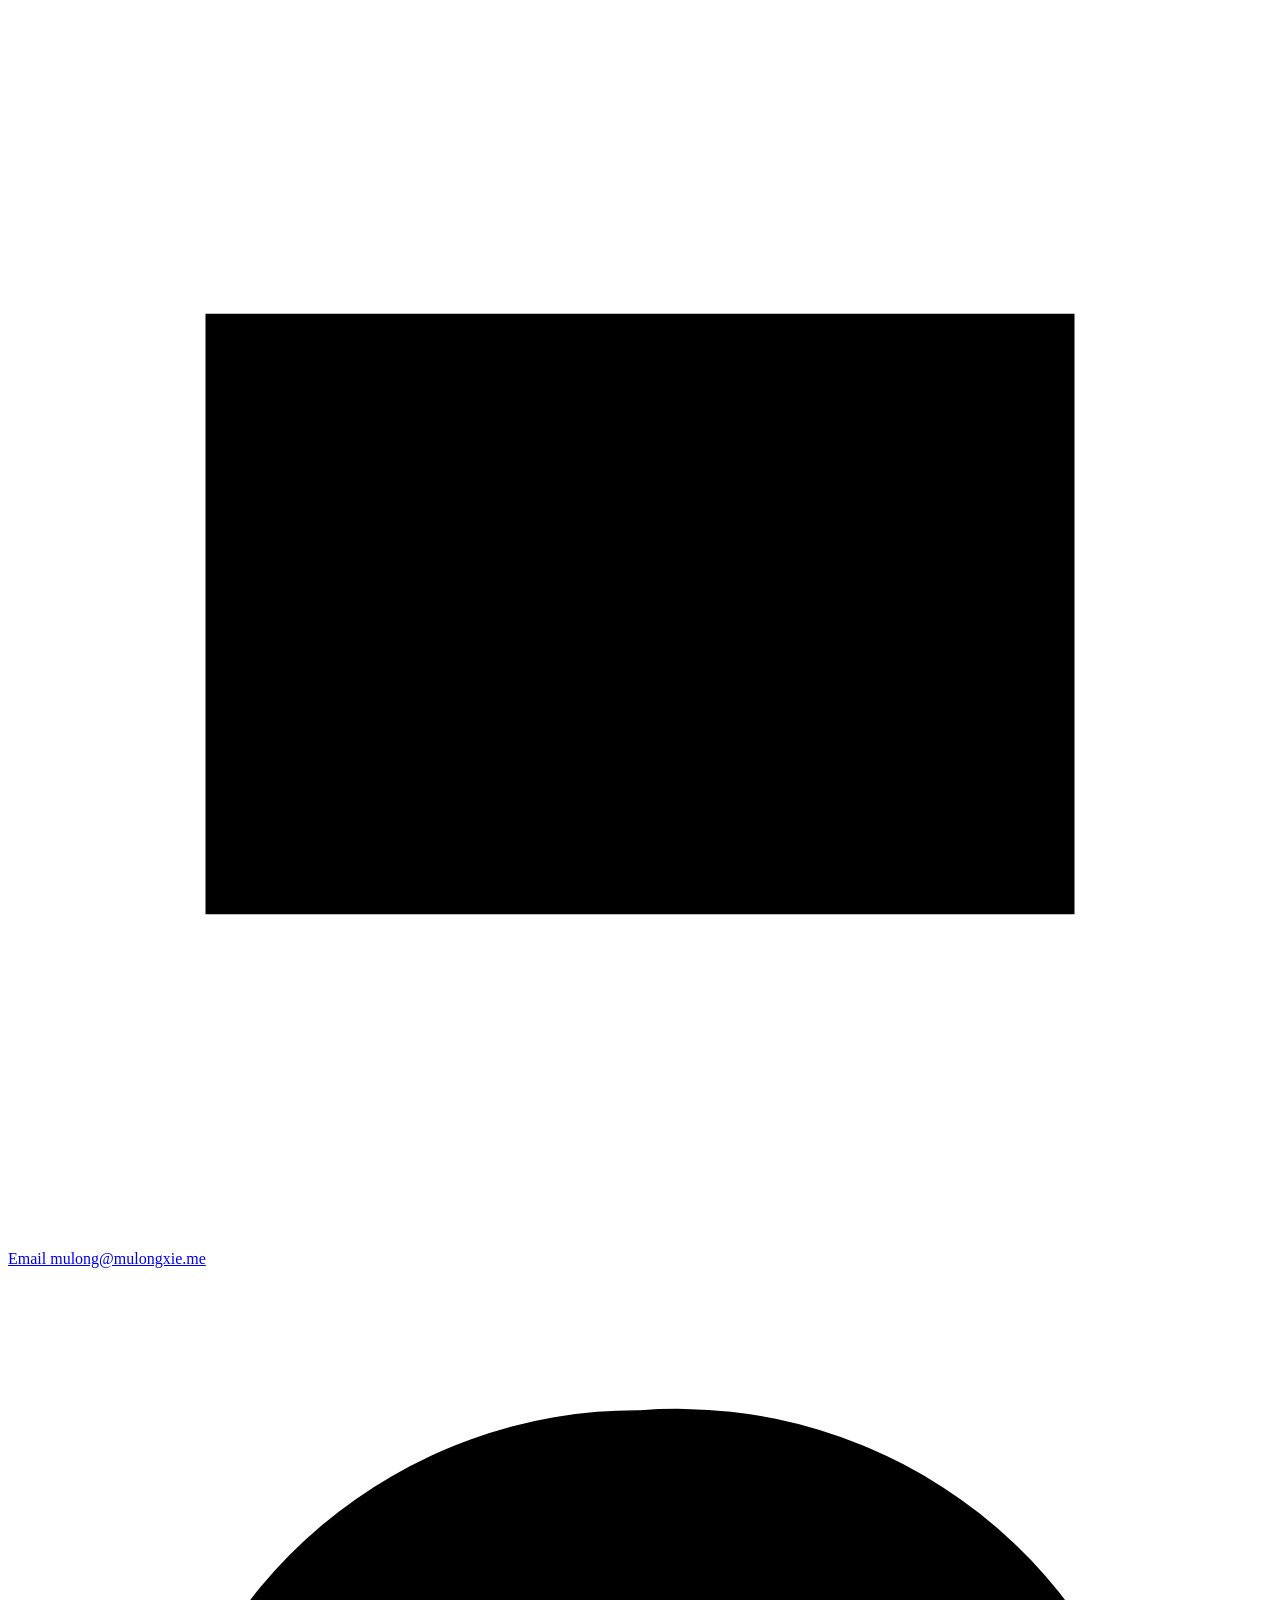
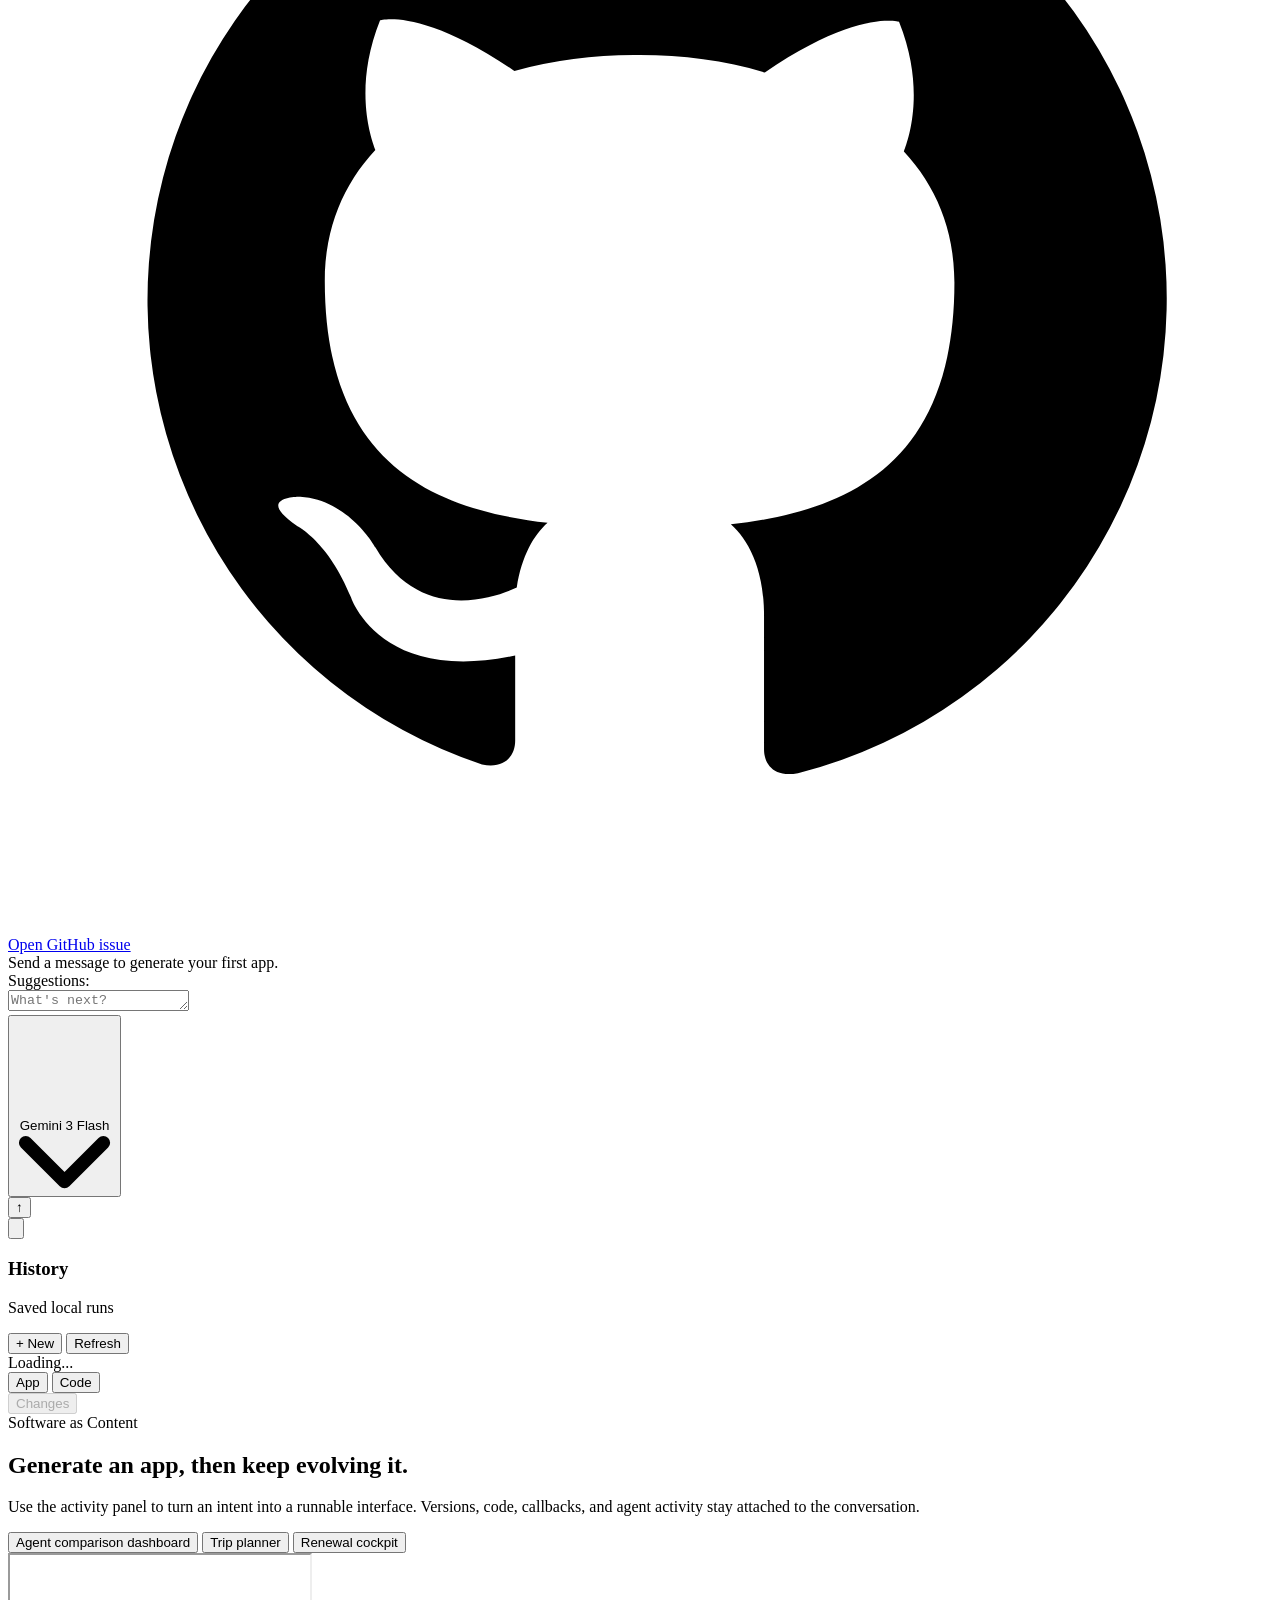
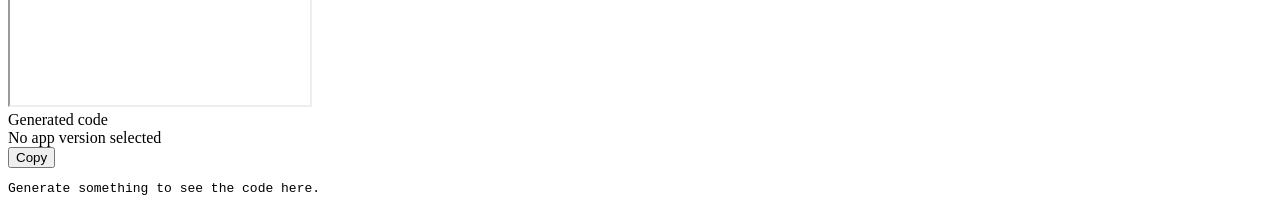
==== commit 78d9f8fa: "update process card styling" ====
--- a/src/sac/server/http/static/index.html
+++ b/src/sac/server/http/static/index.html
@@ -100,7 +100,7 @@
               <svg class="model-selector-icon" viewBox="0 0 16 16" aria-hidden="true">
                 <path d="M4.2 5.2h7.6M4.2 8h7.6M4.2 10.8h4.6" />
               </svg>
-              <span id="model-selector-label">Gemini 3.5 Flash</span>
+              <span id="model-selector-label">Gemini 3 Flash</span>
               <svg class="model-selector-chevron" viewBox="0 0 10 6" aria-hidden="true"><path d="M1 1l4 4 4-4" fill="none" stroke="currentColor" stroke-width="1.4" stroke-linecap="round" stroke-linejoin="round"/></svg>
             </button>
             <div class="model-dropdown hidden" id="model-dropdown"></div>
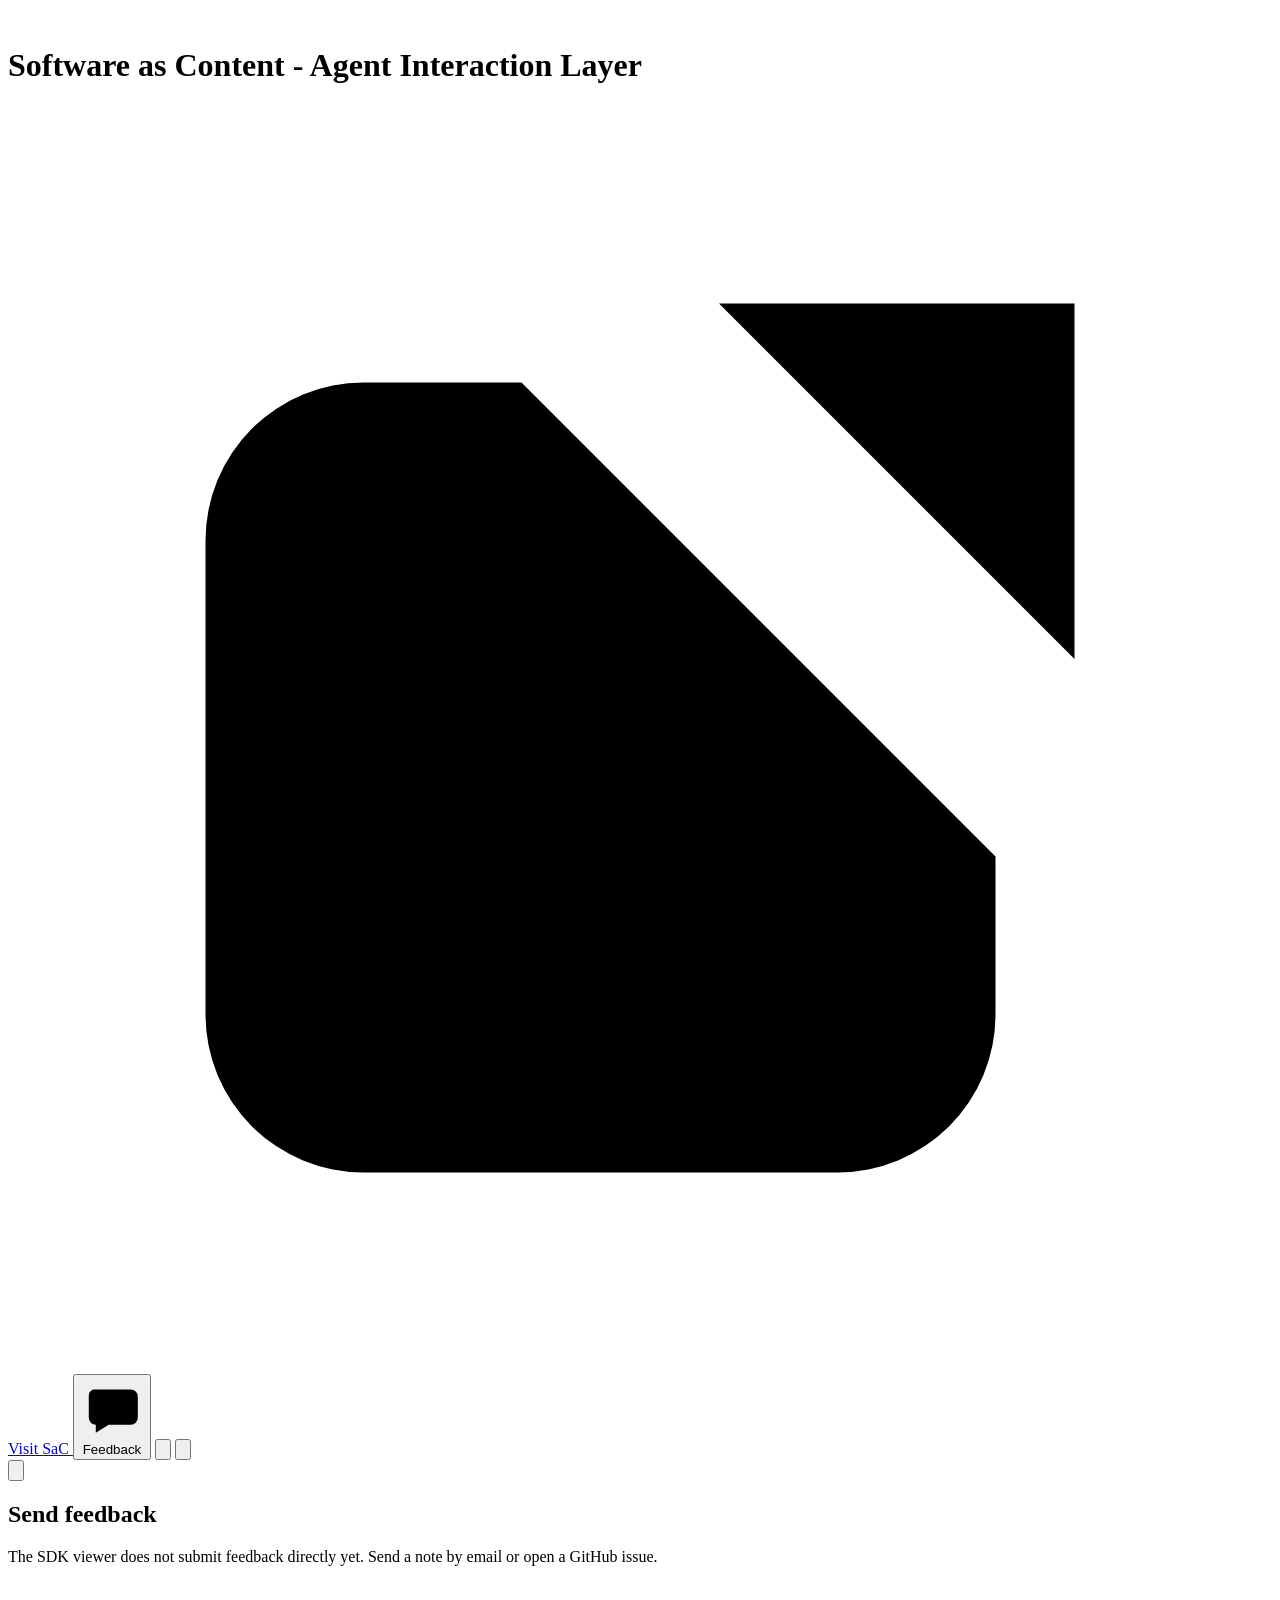
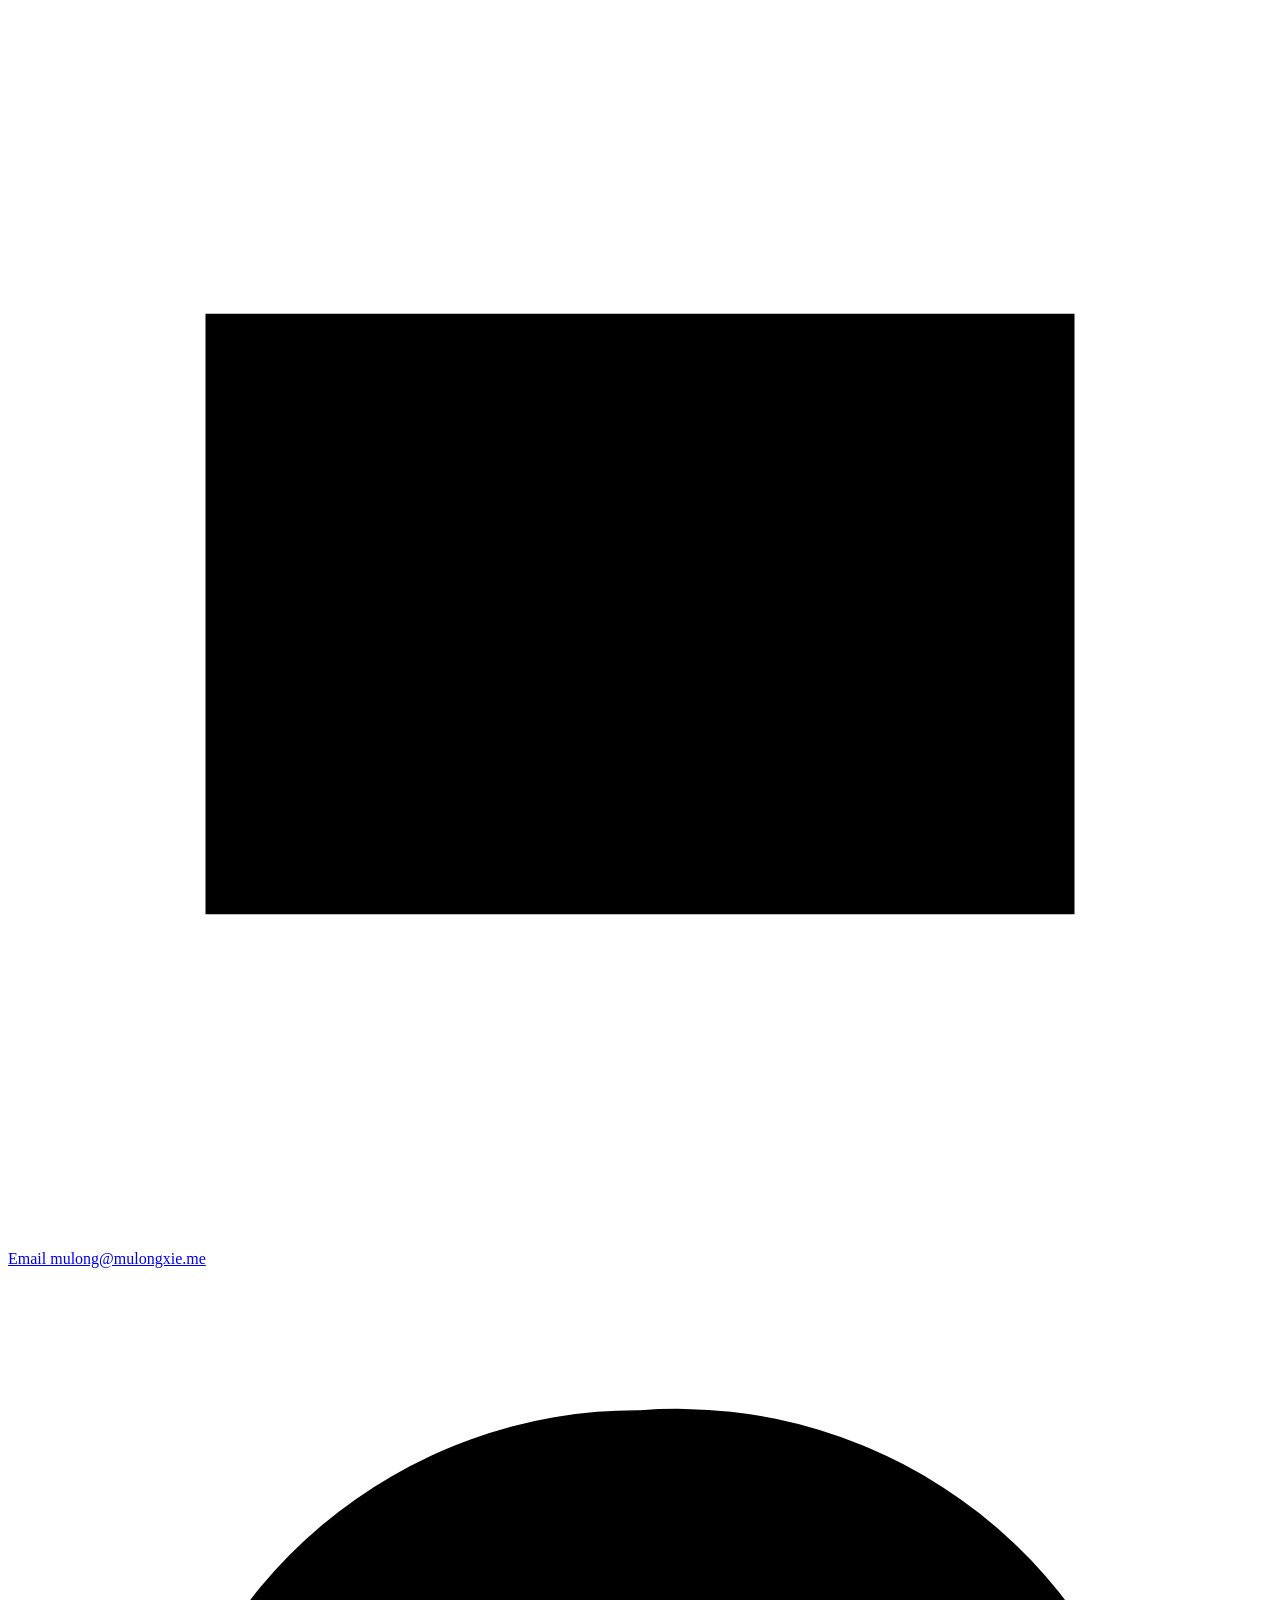
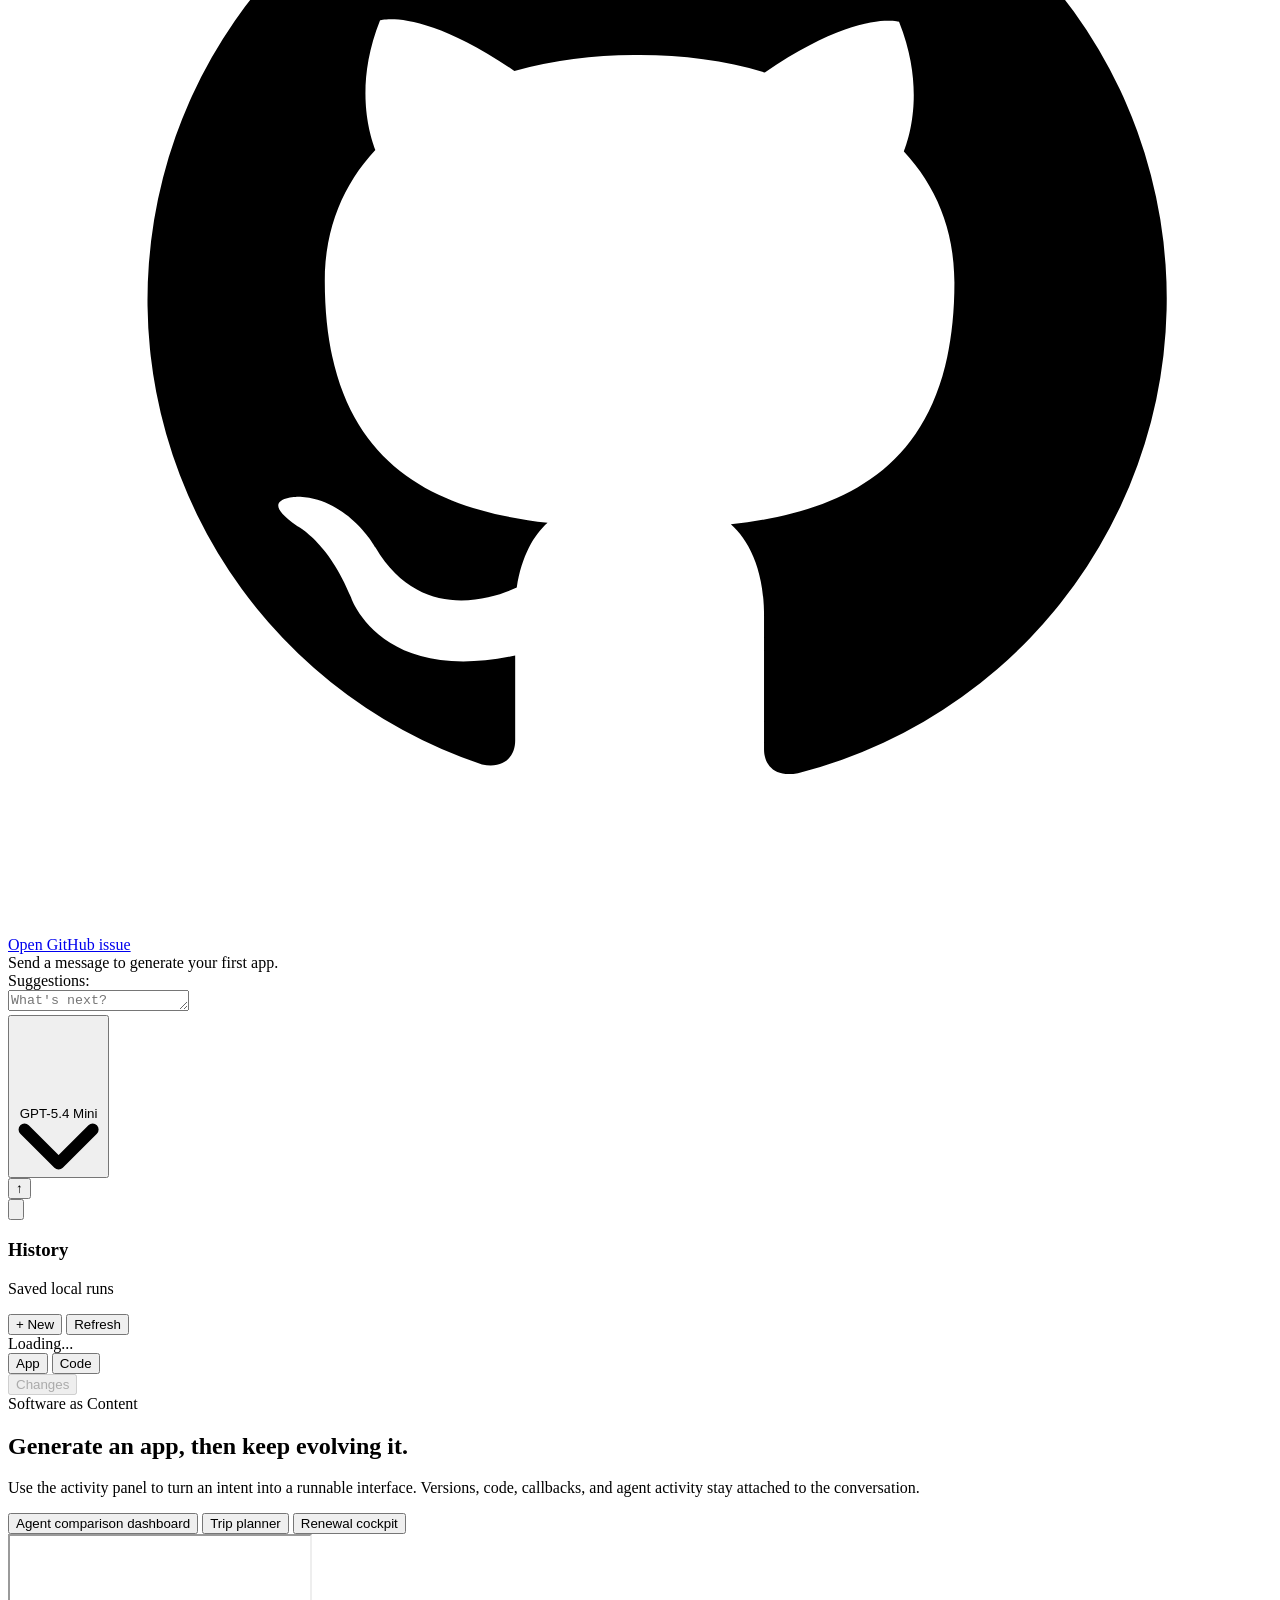
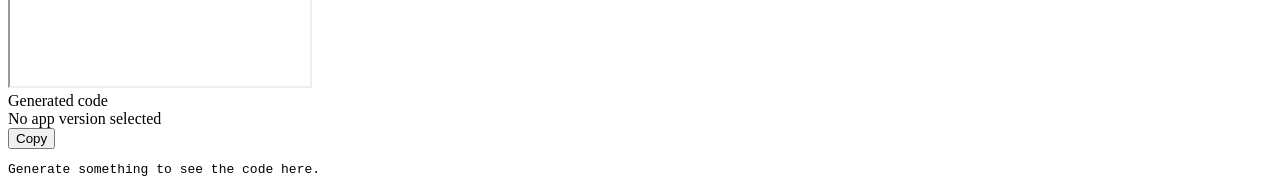
==== commit cd0fadf9: "update default model to light ones" ====
--- a/src/sac/server/http/static/index.html
+++ b/src/sac/server/http/static/index.html
@@ -100,7 +100,7 @@
               <svg class="model-selector-icon" viewBox="0 0 16 16" aria-hidden="true">
                 <path d="M4.2 5.2h7.6M4.2 8h7.6M4.2 10.8h4.6" />
               </svg>
-              <span id="model-selector-label">Gemini 3 Flash</span>
+              <span id="model-selector-label">GPT-5.4 Mini</span>
               <svg class="model-selector-chevron" viewBox="0 0 10 6" aria-hidden="true"><path d="M1 1l4 4 4-4" fill="none" stroke="currentColor" stroke-width="1.4" stroke-linecap="round" stroke-linejoin="round"/></svg>
             </button>
             <div class="model-dropdown hidden" id="model-dropdown"></div>
